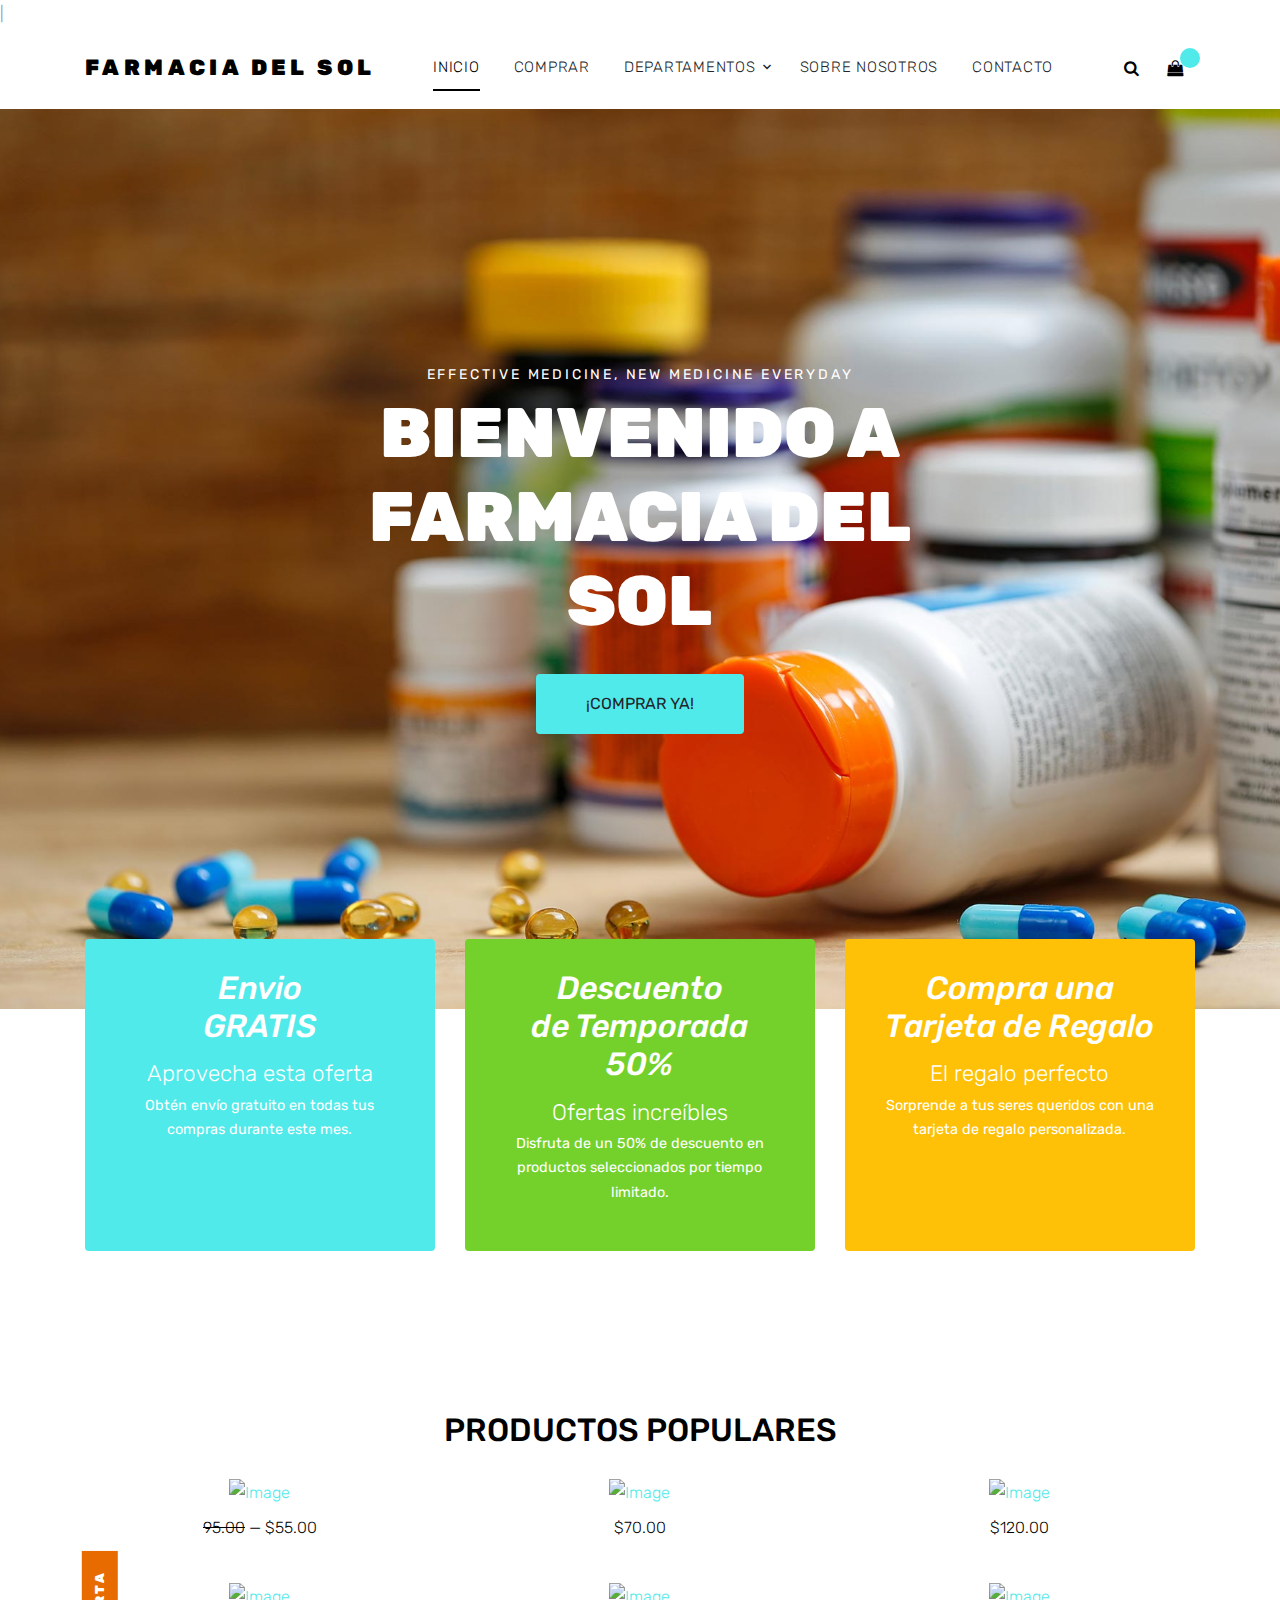
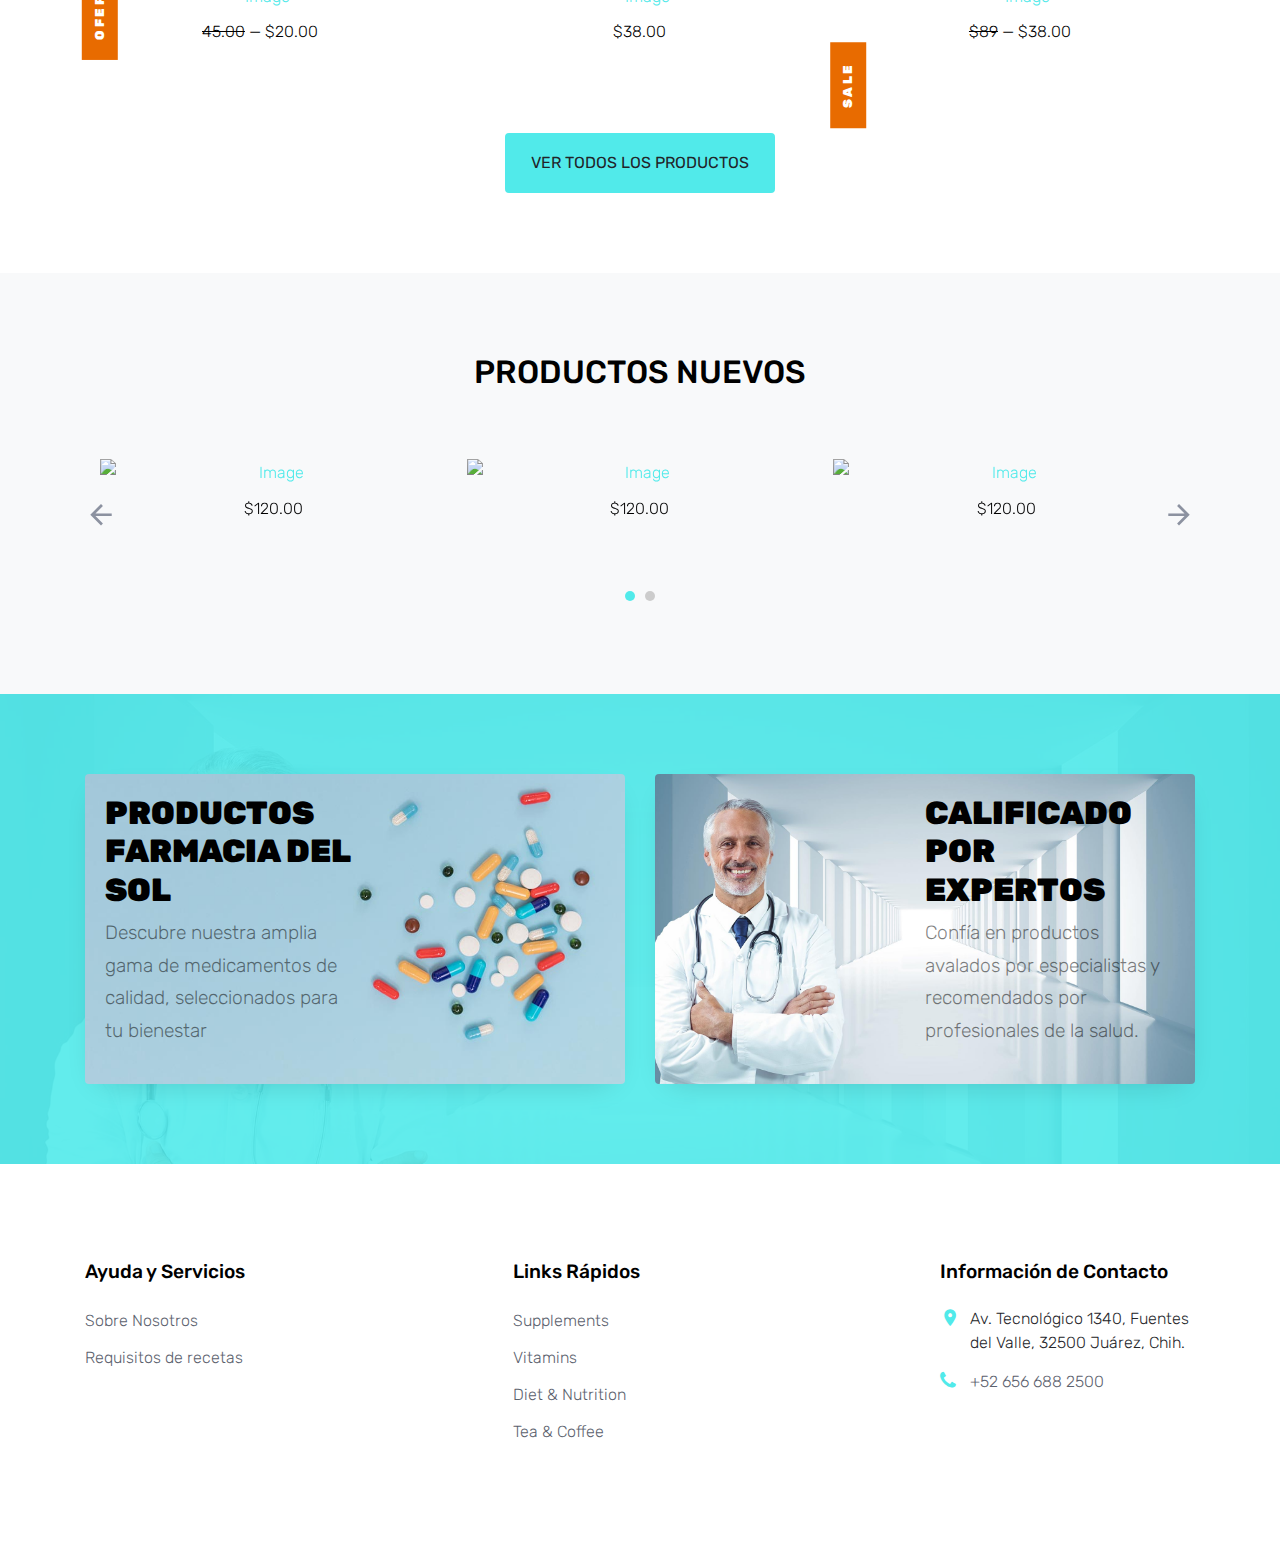
==== index.html @ 03e12ec4 "adding all the code" ====
<!DOCTYPE html>
<html lang="en">

<head>
  <title>Farmacia del Sol</title>
  <meta charset="utf-8">
  <meta name="viewport" content="width=device-width, initial-scale=1, shrink-to-fit=no">

  <link href="https://fonts.googleapis.com/css?family=Rubik:400,700|Crimson+Text:400,400i" rel="stylesheet">
  <link rel="stylesheet" href="fonts/icomoon/style.css">

  <link rel="stylesheet" href="css/bootstrap.min.css">
  <link rel="stylesheet" href="css/magnific-popup.css">
  <link rel="stylesheet" href="css/jquery-ui.css">
  <link rel="stylesheet" href="css/owl.carousel.min.css">
  <link rel="stylesheet" href="css/owl.theme.default.min.css">
  <link rel="stylesheet" href="css/aos.css">
  <link rel="stylesheet" href="css/style.css">

</head>

<body>

<div class="site-wrap">

|    <div class="site-navbar py-2">

      <div class="search-wrap">
        <div class="container">
          <a href="#" class="search-close js-search-close"><span class="icon-close2"></span></a>
          <form action="#" method="post">
            <input type="text" class="form-control" placeholder="Search keyword and hit enter...">
          </form>
        </div>
      </div>

      <div class="container">
        <div class="d-flex align-items-center justify-content-between">
          <div class="logo">
            <div class="site-logo">
              <a href="index.html" class="js-logo-clone">Farmacia del Sol</a>
            </div>
          </div>
          <div class="main-nav d-none d-lg-block">
            <nav class="site-navigation text-right text-md-center" role="navigation">
              <ul class="site-menu js-clone-nav d-none d-lg-block">
                <li class="active"><a href="index.html">Inicio</a></li>
                <li><a href="shop.html">Comprar</a></li>
                <li class="has-children">
                  <a href="#">Departamentos</a>
                  <ul class="dropdown">
                    <li class="has-children">

                      <a href="#">Medicamentos</a>
                      <ul class="dropdown">
                        <li><a href="#">Dolor</a></li>
                        <li><a href="#">Estomacales</a></li>
                        <li><a href="#">Respiratorios</a></li>
                        <li><a href="#">Pediatrico</a></li>
                        <li><a href="#">Antibioticos</a></li>
                        <li><a href="#">Insomnio</a></li>
                        <li><a href="#">Hemorroides</a></li>
                        <li><a href="#">Infecciones</a></li>
                      </ul>
                    </li>

                    <li><a href="#">Bienestar Sexual </a></li>                    

                    <li class="has-children">
                      <a href="#">Cuidado y Prevencion </a>
                      <ul class="dropdown">
                        <li><a href="#">Vitaminas y suplementos</a></li>
                        <li><a href="#">Electrolitos</a></li>
                        <li><a href="#">Botiquin</a></li>
                        <li><a href="#">Pruebas</a></li>
                        <li><a href="#">Ortopédicos</a></li>
                        <li><a href="#">Aparatos de medición</a></li>                        
                      </ul>
                    </li>

                    <li class="has-children">
                      <a href="#">Bebés </a>
                      <ul class="dropdown">
                        <li><a href="#">Alimentos</a></li>
                        <li><a href="#">Leches en polvo infantiles</a></li>
                        <li><a href="#">Fórmulas infantiles</a></li>
                        <li><a href="#">Ciudado del bebé</a></li>
                        <li><a href="#">Accesorios del bebé</a></li>
                        <li><a href="#">Pañales</a></li>                        
                      </ul>
                    </li>

                    <li class="has-children">
                      <a href="#">Dermocosméticos </a>
                      <ul class="dropdown">
                        <li><a href="#">Protección solar</a></li>
                        <li><a href="#">Ciudad del rostro</a></li>
                        <li><a href="#">Ciudado de la piel </a></li>
                        <li><a href="#">Ciudado del cabello</a></li>            
                      </ul>
                    </li>

                    <li class="has-children">
                      <a href="#">Cuidado Personal </a>
                      <ul class="dropdown">
                        <li><a href="#">Protección solar</a></li>
                        <li><a href="#">Higiene bucal</a></li>
                        <li><a href="#">Ciudado de la piel </a></li>
                        <li><a href="#">Ciudado del rostro</a></li>
                        <li><a href="#">Ciudado del cabello</a></li>            
                        <li><a href="#">Ciudado de los pies</a></li>            
                        <li><a href="#">Depilación y Afeitado</a></li>            
                        <li><a href="#">Incontinencia</a></li>            
                        <li><a href="#">Proteccion Femenina</a></li>
                        <li><a href="#">Accesorios</a></li>
                        <li><a href="#">Fragancias</a></li>
                        <li><a href="#">Desodorantes</a></li>
                      </ul>
                    </li>

                    <li><a href="#">Alimentos y Hogar</a></li>

                    <li><a href="#">Promociones</a></li>
                    
                  </ul>
                </li>
                <li><a href="about.html">Sobre Nosotros</a></li>
                <li><a href="contact.html">Contacto</a></li>
              </ul>
            </nav>
          </div>
          <div class="icons">
            <a href="#" class="icons-btn d-inline-block js-search-open"><span class="icon-search"></span></a>
            <a href="cart.html" class="icons-btn d-inline-block bag">
              <span class="icon-shopping-bag"></span>
              <span class="number"></span>
            </a>
            <a href="#" class="site-menu-toggle js-menu-toggle ml-3 d-inline-block d-lg-none"><span
                class="icon-menu"></span></a>
          </div>
        </div>
      </div>
    </div>

    <div class="site-blocks-cover" style="background-image: url('images/hero_1.jpg');">
      <div class="container">
        <div class="row">
          <div class="col-lg-7 mx-auto order-lg-2 align-self-center">
            <div class="site-block-cover-content text-center">
              <h2 class="sub-title">Effective Medicine, New Medicine Everyday</h2>
              <h1>Bienvenido a Farmacia del Sol</h1>
              <p>
                <a href="#" class="btn btn-primary px-5 py-3">¡comprar ya!</a>
              </p>
            </div>
          </div>
        </div>
      </div>
    </div>

    <div class="site-section">
      <div class="container">
        <div class="row align-items-stretch section-overlap">
          <div class="col-md-6 col-lg-4 mb-4 mb-lg-0">
            <div class="banner-wrap bg-primary h-100">
              <a href="#" class="h-100">
                <h5>Envio <br> GRATIS</h5>
                <p>
                  Aprovecha esta oferta
                  <strong>Obtén envío gratuito en todas tus compras durante este mes.</strong>
                </p>
              </a>
            </div>
          </div>
          <div class="col-md-6 col-lg-4 mb-4 mb-lg-0">
            <div class="banner-wrap h-100">
              <a href="#" class="h-100">
                <h5>Descuento <br> de Temporada 50%</h5>
                <p>
                  Ofertas increíbles
                  <strong>Disfruta de un 50% de descuento en productos seleccionados por tiempo limitado.</strong>
                </p>
              </a>
            </div>
          </div>
          <div class="col-md-6 col-lg-4 mb-4 mb-lg-0">
            <div class="banner-wrap bg-warning h-100">
              <a href="#" class="h-100">
                <h5>Compra una <br>Tarjeta de Regalo</h5>
                <p>
                  El regalo perfecto
                  <strong>Sorprende a tus seres queridos con una tarjeta de regalo personalizada.</strong>
                </p>
              </a>
            </div>
          </div>

        </div>
      </div>
    </div>

    <div class="site-section">
      <div class="container">
        <div class="row">
          <div class="title-section text-center col-12">
            <h2 class="text-uppercase">productos populares</h2>
          </div>
        </div>

        <div class="row">
          <div class="col-sm-6 col-lg-4 text-center item mb-4">
            <span class="tag">OFERTA</span>
            <a href="shop-single.html"> <img src="" alt="Image"></a>
            <h3 class="text-dark"><a href="shop-single.html"></a></h3>
            <p class="price"><del>95.00</del> &mdash; $55.00</p>
          </div>
          <div class="col-sm-6 col-lg-4 text-center item mb-4">
            <a href="shop-single.html"> <img src="" alt="Image"></a>
            <h3 class="text-dark"><a href="shop-single.html"></a></h3>
            <p class="price">$70.00</p>
          </div>
          <div class="col-sm-6 col-lg-4 text-center item mb-4">
            <a href="shop-single.html"> <img src="" alt="Image"></a>
            <h3 class="text-dark"><a href="shop-single.html"></a></h3>
            <p class="price">$120.00</p>
          </div>

          <div class="col-sm-6 col-lg-4 text-center item mb-4">

            <a href="shop-single.html"> <img src="" alt="Image"></a>
            <h3 class="text-dark"><a href="shop-single.html"></a></h3>
            <p class="price"><del>45.00</del> &mdash; $20.00</p>
          </div>
          <div class="col-sm-6 col-lg-4 text-center item mb-4">
            <a href="shop-single.html"> <img src="" alt="Image"></a>
            <h3 class="text-dark"><a href="shop-single.html"></a></h3>
            <p class="price">$38.00</p>
          </div>
          <div class="col-sm-6 col-lg-4 text-center item mb-4">
            <span class="tag">Sale</span>
            <a href="shop-single.html"> <img src="" alt="Image"></a>
            <h3 class="text-dark"><a href="shop-single.html"></a></h3>
            <p class="price"><del>$89</del> &mdash; $38.00</p>
          </div>
        </div>
        <div class="row mt-5">
          <div class="col-12 text-center">
            <a href="shop.html" class="btn btn-primary px-4 py-3">Ver todos los productos</a>
          </div>
        </div>
      </div>
    </div>

    
    <div class="site-section bg-light">
      <div class="container">
        <div class="row">
          <div class="title-section text-center col-12">
            <h2 class="text-uppercase">Productos Nuevos</h2>
          </div>
        </div>
        <div class="row">
          <div class="col-md-12 block-3 products-wrap">
            <div class="nonloop-block-3 owl-carousel">

              <div class="text-center item mb-4">
                <a href="shop-single.html"> <img src="" alt="Image"></a>
                <h3 class="text-dark"><a href="shop-single.html"></a></h3>
                <p class="price">$120.00</p>
              </div>

              <div class="text-center item mb-4">
                <a href="shop-single.html"> <img src="" alt="Image"></a>
                <h3 class="text-dark"><a href="shop-single.html"></a></h3>
                <p class="price">$120.00</p>
              </div>

              <div class="text-center item mb-4">
                <a href="shop-single.html"> <img src="" alt="Image"></a>
                <h3 class="text-dark"><a href="shop-single.html"></a></h3>
                <p class="price">$120.00</p>
              </div>

              <div class="text-center item mb-4">
                <a href="shop-single.html"> <img src="" alt="Image"></a>
                <h3 class="text-dark"><a href="shop-single.html"></a></h3>
                <p class="price">$120.00</p>
              </div>

            </div>
          </div>
        </div>
      </div>
    </div>

    

    <div class="site-section bg-secondary bg-image" style="background-image: url('images/bg_2.jpg');">
      <div class="container">
        <div class="row align-items-stretch">
          <div class="col-lg-6 mb-5 mb-lg-0">
            <a href="#" class="banner-1 h-100 d-flex" style="background-image: url('images/bg_1.jpg');">
              <div class="banner-1-inner align-self-center">
                <h2>Productos Farmacia del Sol</h2>
                <p>Descubre nuestra amplia gama de medicamentos de calidad, seleccionados para tu bienestar
                </p>
              </div>
            </a>
          </div>
          <div class="col-lg-6 mb-5 mb-lg-0">
            <a href="#" class="banner-1 h-100 d-flex" style="background-image: url('images/bg_2.jpg');">
              <div class="banner-1-inner ml-auto  align-self-center">
                <h2>Calificado por Expertos</h2>
                <p>Confía en productos avalados por especialistas y recomendados por profesionales de la salud.
                </p>
              </div>
            </a>
          </div>
        </div>
      </div>
    </div>


    <footer class="site-footer">
      <div class="container">
        <div class="row">
          <div class="col-md-6 col-lg-3 mb-4 mb-lg-0">

            <div class="block-7">
              <h3 class="footer-heading mb-4">Ayuda y Servicios</h3>              
              <ul class="list-unstyled">
                <li><a href="#">Sobre Nosotros</a></li>
                <li><a href="#">Requisitos de recetas</a></li>
              </ul>
            </div>

          </div>
          <div class="col-lg-3 mx-auto mb-5 mb-lg-0">
            <h3 class="footer-heading mb-4">Links Rápidos</h3>
            <ul class="list-unstyled">
              <li><a href="#">Supplements</a></li>
              <li><a href="#">Vitamins</a></li>
              <li><a href="#">Diet &amp; Nutrition</a></li>
              <li><a href="#">Tea &amp; Coffee</a></li>
            </ul>
          </div>

          <div class="col-md-6 col-lg-3">
            <div class="block-5 mb-5">
              <h3 class="footer-heading mb-4">Información de Contacto</h3>
              <ul class="list-unstyled">
                <li class="address">Av. Tecnológico 1340, Fuentes del Valle, 32500 Juárez, Chih.</li>
                <li class="phone"><a href="">+52 656 688 2500</a></li>
              </ul>
            </div>


          </div>
        </div>
        </div>
      </div>
    </footer>
  </div>

  <script src="js/jquery-3.3.1.min.js"></script>
  <script src="js/jquery-ui.js"></script>
  <script src="js/popper.min.js"></script>
  <script src="js/bootstrap.min.js"></script>
  <script src="js/owl.carousel.min.js"></script>
  <script src="js/jquery.magnific-popup.min.js"></script>
  <script src="js/aos.js"></script>

  <script src="js/main.js"></script>

</body>

</html>
---- fonts/icomoon/style.css ----
@font-face {
  font-family: 'icomoon';
  src:  url('fonts/icomoon.eot?10si43');
  src:  url('fonts/icomoon.eot?10si43#iefix') format('embedded-opentype'),
    url('fonts/icomoon.ttf?10si43') format('truetype'),
    url('fonts/icomoon.woff?10si43') format('woff'),
    url('fonts/icomoon.svg?10si43#icomoon') format('svg');
  font-weight: normal;
  font-style: normal;
}

[class^="icon-"], [class*=" icon-"] {
  /* use !important to prevent issues with browser extensions that change fonts */
  font-family: 'icomoon' !important;
  speak: none;
  font-style: normal;
  font-weight: normal;
  font-variant: normal;
  text-transform: none;
  line-height: 1;

  /* Better Font Rendering =========== */
  -webkit-font-smoothing: antialiased;
  -moz-osx-font-smoothing: grayscale;
}

.icon-asterisk:before {
  content: "\f069";
}
.icon-plus:before {
  content: "\f067";
}
.icon-question:before {
  content: "\f128";
}
.icon-minus:before {
  content: "\f068";
}
.icon-glass:before {
  content: "\f000";
}
.icon-music:before {
  content: "\f001";
}
.icon-search:before {
  content: "\f002";
}
.icon-envelope-o:before {
  content: "\f003";
}
.icon-heart:before {
  content: "\f004";
}
.icon-star:before {
  content: "\f005";
}
.icon-star-o:before {
  content: "\f006";
}
.icon-user:before {
  content: "\f007";
}
.icon-film:before {
  content: "\f008";
}
.icon-th-large:before {
  content: "\f009";
}
.icon-th:before {
  content: "\f00a";
}
.icon-th-list:before {
  content: "\f00b";
}
.icon-check:before {
  content: "\f00c";
}
.icon-close:before {
  content: "\f00d";
}
.icon-remove:before {
  content: "\f00d";
}
.icon-times:before {
  content: "\f00d";
}
.icon-search-plus:before {
  content: "\f00e";
}
.icon-search-minus:before {
  content: "\f010";
}
.icon-power-off:before {
  content: "\f011";
}
.icon-signal:before {
  content: "\f012";
}
.icon-cog:before {
  content: "\f013";
}
.icon-gear:before {
  content: "\f013";
}
.icon-trash-o:before {
  content: "\f014";
}
.icon-home:before {
  content: "\f015";
}
.icon-file-o:before {
  content: "\f016";
}
.icon-clock-o:before {
  content: "\f017";
}
.icon-road:before {
  content: "\f018";
}
.icon-download:before {
  content: "\f019";
}
.icon-arrow-circle-o-down:before {
  content: "\f01a";
}
.icon-arrow-circle-o-up:before {
  content: "\f01b";
}
.icon-inbox:before {
  content: "\f01c";
}
.icon-play-circle-o:before {
  content: "\f01d";
}
.icon-repeat:before {
  content: "\f01e";
}
.icon-rotate-right:before {
  content: "\f01e";
}
.icon-refresh:before {
  content: "\f021";
}
.icon-list-alt:before {
  content: "\f022";
}
.icon-lock:before {
  content: "\f023";
}
.icon-flag:before {
  content: "\f024";
}
.icon-headphones:before {
  content: "\f025";
}
.icon-volume-off:before {
  content: "\f026";
}
.icon-volume-down:before {
  content: "\f027";
}
.icon-volume-up:before {
  content: "\f028";
}
.icon-qrcode:before {
  content: "\f029";
}
.icon-barcode:before {
  content: "\f02a";
}
.icon-tag:before {
  content: "\f02b";
}
.icon-tags:before {
  content: "\f02c";
}
.icon-book:before {
  content: "\f02d";
}
.icon-bookmark:before {
  content: "\f02e";
}
.icon-print:before {
  content: "\f02f";
}
.icon-camera:before {
  content: "\f030";
}
.icon-font:before {
  content: "\f031";
}
.icon-bold:before {
  content: "\f032";
}
.icon-italic:before {
  content: "\f033";
}
.icon-text-height:before {
  content: "\f034";
}
.icon-text-width:before {
  content: "\f035";
}
.icon-align-left:before {
  content: "\f036";
}
.icon-align-center:before {
  content: "\f037";
}
.icon-align-right:before {
  content: "\f038";
}
.icon-align-justify:before {
  content: "\f039";
}
.icon-list:before {
  content: "\f03a";
}
.icon-dedent:before {
  content: "\f03b";
}
.icon-outdent:before {
  content: "\f03b";
}
.icon-indent:before {
  content: "\f03c";
}
.icon-video-camera:before {
  content: "\f03d";
}
.icon-image:before {
  content: "\f03e";
}
.icon-photo:before {
  content: "\f03e";
}
.icon-picture-o:before {
  content: "\f03e";
}
.icon-pencil:before {
  content: "\f040";
}
.icon-map-marker:before {
  content: "\f041";
}
.icon-adjust:before {
  content: "\f042";
}
.icon-tint:before {
  content: "\f043";
}
.icon-edit:before {
  content: "\f044";
}
.icon-pencil-square-o:before {
  content: "\f044";
}
.icon-share-square-o:before {
  content: "\f045";
}
.icon-check-square-o:before {
  content: "\f046";
}
.icon-arrows:before {
  content: "\f047";
}
.icon-step-backward:before {
  content: "\f048";
}
.icon-fast-backward:before {
  content: "\f049";
}
.icon-backward:before {
  content: "\f04a";
}
.icon-play:before {
  content: "\f04b";
}
.icon-pause:before {
  content: "\f04c";
}
.icon-stop:before {
  content: "\f04d";
}
.icon-forward:before {
  content: "\f04e";
}
.icon-fast-forward:before {
  content: "\f050";
}
.icon-step-forward:before {
  content: "\f051";
}
.icon-eject:before {
  content: "\f052";
}
.icon-chevron-left:before {
  content: "\f053";
}
.icon-chevron-right:before {
  content: "\f054";
}
.icon-plus-circle:before {
  content: "\f055";
}
.icon-minus-circle:before {
  content: "\f056";
}
.icon-times-circle:before {
  content: "\f057";
}
.icon-check-circle:before {
  content: "\f058";
}
.icon-question-circle:before {
  content: "\f059";
}
.icon-info-circle:before {
  content: "\f05a";
}
.icon-crosshairs:before {
  content: "\f05b";
}
.icon-times-circle-o:before {
  content: "\f05c";
}
.icon-check-circle-o:before {
  content: "\f05d";
}
.icon-ban:before {
  content: "\f05e";
}
.icon-arrow-left:before {
  content: "\f060";
}
.icon-arrow-right:before {
  content: "\f061";
}
.icon-arrow-up:before {
  content: "\f062";
}
.icon-arrow-down:before {
  content: "\f063";
}
.icon-mail-forward:before {
  content: "\f064";
}
.icon-share:before {
  content: "\f064";
}
.icon-expand:before {
  content: "\f065";
}
.icon-compress:before {
  content: "\f066";
}
.icon-exclamation-circle:before {
  content: "\f06a";
}
.icon-gift:before {
  content: "\f06b";
}
.icon-leaf:before {
  content: "\f06c";
}
.icon-fire:before {
  content: "\f06d";
}
.icon-eye:before {
  content: "\f06e";
}
.icon-eye-slash:before {
  content: "\f070";
}
.icon-exclamation-triangle:before {
  content: "\f071";
}
.icon-warning:before {
  content: "\f071";
}
.icon-plane:before {
  content: "\f072";
}
.icon-calendar:before {
  content: "\f073";
}
.icon-random:before {
  content: "\f074";
}
.icon-comment:before {
  content: "\f075";
}
.icon-magnet:before {
  content: "\f076";
}
.icon-chevron-up:before {
  content: "\f077";
}
.icon-chevron-down:before {
  content: "\f078";
}
.icon-retweet:before {
  content: "\f079";
}
.icon-shopping-cart:before {
  content: "\f07a";
}
.icon-folder:before {
  content: "\f07b";
}
.icon-folder-open:before {
  content: "\f07c";
}
.icon-arrows-v:before {
  content: "\f07d";
}
.icon-arrows-h:before {
  content: "\f07e";
}
.icon-bar-chart:before {
  content: "\f080";
}
.icon-bar-chart-o:before {
  content: "\f080";
}
.icon-twitter-square:before {
  content: "\f081";
}
.icon-facebook-square:before {
  content: "\f082";
}
.icon-camera-retro:before {
  content: "\f083";
}
.icon-key:before {
  content: "\f084";
}
.icon-cogs:before {
  content: "\f085";
}
.icon-gears:before {
  content: "\f085";
}
.icon-comments:before {
  content: "\f086";
}
.icon-thumbs-o-up:before {
  content: "\f087";
}
.icon-thumbs-o-down:before {
  content: "\f088";
}
.icon-star-half:before {
  content: "\f089";
}
.icon-heart-o:before {
  content: "\f08a";
}
.icon-sign-out:before {
  content: "\f08b";
}
.icon-linkedin-square:before {
  content: "\f08c";
}
.icon-thumb-tack:before {
  content: "\f08d";
}
.icon-external-link:before {
  content: "\f08e";
}
.icon-sign-in:before {
  content: "\f090";
}
.icon-trophy:before {
  content: "\f091";
}
.icon-github-square:before {
  content: "\f092";
}
.icon-upload:before {
  content: "\f093";
}
.icon-lemon-o:before {
  content: "\f094";
}
.icon-phone:before {
  content: "\f095";
}
.icon-square-o:before {
  content: "\f096";
}
.icon-bookmark-o:before {
  content: "\f097";
}
.icon-phone-square:before {
  content: "\f098";
}
.icon-twitter:before {
  content: "\f099";
}
.icon-facebook:before {
  content: "\f09a";
}
.icon-facebook-f:before {
  content: "\f09a";
}
.icon-github:before {
  content: "\f09b";
}
.icon-unlock:before {
  content: "\f09c";
}
.icon-credit-card:before {
  content: "\f09d";
}
.icon-feed:before {
  content: "\f09e";
}
.icon-rss:before {
  content: "\f09e";
}
.icon-hdd-o:before {
  content: "\f0a0";
}
.icon-bullhorn:before {
  content: "\f0a1";
}
.icon-bell-o:before {
  content: "\f0a2";
}
.icon-certificate:before {
  content: "\f0a3";
}
.icon-hand-o-right:before {
  content: "\f0a4";
}
.icon-hand-o-left:before {
  content: "\f0a5";
}
.icon-hand-o-up:before {
  content: "\f0a6";
}
.icon-hand-o-down:before {
  content: "\f0a7";
}
.icon-arrow-circle-left:before {
  content: "\f0a8";
}
.icon-arrow-circle-right:before {
  content: "\f0a9";
}
.icon-arrow-circle-up:before {
  content: "\f0aa";
}
.icon-arrow-circle-down:before {
  content: "\f0ab";
}
.icon-globe:before {
  content: "\f0ac";
}
.icon-wrench:before {
  content: "\f0ad";
}
.icon-tasks:before {
  content: "\f0ae";
}
.icon-filter:before {
  content: "\f0b0";
}
.icon-briefcase:before {
  content: "\f0b1";
}
.icon-arrows-alt:before {
  content: "\f0b2";
}
.icon-group:before {
  content: "\f0c0";
}
.icon-users:before {
  content: "\f0c0";
}
.icon-chain:before {
  content: "\f0c1";
}
.icon-link:before {
  content: "\f0c1";
}
.icon-cloud:before {
  content: "\f0c2";
}
.icon-flask:before {
  content: "\f0c3";
}
.icon-cut:before {
  content: "\f0c4";
}
.icon-scissors:before {
  content: "\f0c4";
}
.icon-copy:before {
  content: "\f0c5";
}
.icon-files-o:before {
  content: "\f0c5";
}
.icon-paperclip:before {
  content: "\f0c6";
}
.icon-floppy-o:before {
  content: "\f0c7";
}
.icon-save:before {
  content: "\f0c7";
}
.icon-square:before {
  content: "\f0c8";
}
.icon-bars:before {
  content: "\f0c9";
}
.icon-navicon:before {
  content: "\f0c9";
}
.icon-reorder:before {
  content: "\f0c9";
}
.icon-list-ul:before {
  content: "\f0ca";
}
.icon-list-ol:before {
  content: "\f0cb";
}
.icon-strikethrough:before {
  content: "\f0cc";
}
.icon-underline:before {
  content: "\f0cd";
}
.icon-table:before {
  content: "\f0ce";
}
.icon-magic:before {
  content: "\f0d0";
}
.icon-truck:before {
  content: "\f0d1";
}
.icon-pinterest:before {
  content: "\f0d2";
}
.icon-pinterest-square:before {
  content: "\f0d3";
}
.icon-google-plus-square:before {
  content: "\f0d4";
}
.icon-google-plus:before {
  content: "\f0d5";
}
.icon-money:before {
  content: "\f0d6";
}
.icon-caret-down:before {
  content: "\f0d7";
}
.icon-caret-up:before {
  content: "\f0d8";
}
.icon-caret-left:before {
  content: "\f0d9";
}
.icon-caret-right:before {
  content: "\f0da";
}
.icon-columns:before {
  content: "\f0db";
}
.icon-sort:before {
  content: "\f0dc";
}
.icon-unsorted:before {
  content: "\f0dc";
}
.icon-sort-desc:before {
  content: "\f0dd";
}
.icon-sort-down:before {
  content: "\f0dd";
}
.icon-sort-asc:before {
  content: "\f0de";
}
.icon-sort-up:before {
  content: "\f0de";
}
.icon-envelope:before {
  content: "\f0e0";
}
.icon-linkedin:before {
  content: "\f0e1";
}
.icon-rotate-left:before {
  content: "\f0e2";
}
.icon-undo:before {
  content: "\f0e2";
}
.icon-gavel:before {
  content: "\f0e3";
}
.icon-legal:before {
  content: "\f0e3";
}
.icon-dashboard:before {
  content: "\f0e4";
}
.icon-tachometer:before {
  content: "\f0e4";
}
.icon-comment-o:before {
  content: "\f0e5";
}
.icon-comments-o:before {
  content: "\f0e6";
}
.icon-bolt:before {
  content: "\f0e7";
}
.icon-flash:before {
  content: "\f0e7";
}
.icon-sitemap:before {
  content: "\f0e8";
}
.icon-umbrella:before {
  content: "\f0e9";
}
.icon-clipboard:before {
  content: "\f0ea";
}
.icon-paste:before {
  content: "\f0ea";
}
.icon-lightbulb-o:before {
  content: "\f0eb";
}
.icon-exchange:before {
  content: "\f0ec";
}
.icon-cloud-download:before {
  content: "\f0ed";
}
.icon-cloud-upload:before {
  content: "\f0ee";
}
.icon-user-md:before {
  content: "\f0f0";
}
.icon-stethoscope:before {
  content: "\f0f1";
}
.icon-suitcase:before {
  content: "\f0f2";
}
.icon-bell:before {
  content: "\f0f3";
}
.icon-coffee:before {
  content: "\f0f4";
}
.icon-cutlery:before {
  content: "\f0f5";
}
.icon-file-text-o:before {
  content: "\f0f6";
}
.icon-building-o:before {
  content: "\f0f7";
}
.icon-hospital-o:before {
  content: "\f0f8";
}
.icon-ambulance:before {
  content: "\f0f9";
}
.icon-medkit:before {
  content: "\f0fa";
}
.icon-fighter-jet:before {
  content: "\f0fb";
}
.icon-beer:before {
  content: "\f0fc";
}
.icon-h-square:before {
  content: "\f0fd";
}
.icon-plus-square:before {
  content: "\f0fe";
}
.icon-angle-double-left:before {
  content: "\f100";
}
.icon-angle-double-right:before {
  content: "\f101";
}
.icon-angle-double-up:before {
  content: "\f102";
}
.icon-angle-double-down:before {
  content: "\f103";
}
.icon-angle-left:before {
  content: "\f104";
}
.icon-angle-right:before {
  content: "\f105";
}
.icon-angle-up:before {
  content: "\f106";
}
.icon-angle-down:before {
  content: "\f107";
}
.icon-desktop:before {
  content: "\f108";
}
.icon-laptop:before {
  content: "\f109";
}
.icon-tablet:before {
  content: "\f10a";
}
.icon-mobile:before {
  content: "\f10b";
}
.icon-mobile-phone:before {
  content: "\f10b";
}
.icon-circle-o:before {
  content: "\f10c";
}
.icon-quote-left:before {
  content: "\f10d";
}
.icon-quote-right:before {
  content: "\f10e";
}
.icon-spinner:before {
  content: "\f110";
}
.icon-circle:before {
  content: "\f111";
}
.icon-mail-reply:before {
  content: "\f112";
}
.icon-reply:before {
  content: "\f112";
}
.icon-github-alt:before {
  content: "\f113";
}
.icon-folder-o:before {
  content: "\f114";
}
.icon-folder-open-o:before {
  content: "\f115";
}
.icon-smile-o:before {
  content: "\f118";
}
.icon-frown-o:before {
  content: "\f119";
}
.icon-meh-o:before {
  content: "\f11a";
}
.icon-gamepad:before {
  content: "\f11b";
}
.icon-keyboard-o:before {
  content: "\f11c";
}
.icon-flag-o:before {
  content: "\f11d";
}
.icon-flag-checkered:before {
  content: "\f11e";
}
.icon-terminal:before {
  content: "\f120";
}
.icon-code:before {
  content: "\f121";
}
.icon-mail-reply-all:before {
  content: "\f122";
}
.icon-reply-all:before {
  content: "\f122";
}
.icon-star-half-empty:before {
  content: "\f123";
}
.icon-star-half-full:before {
  content: "\f123";
}
.icon-star-half-o:before {
  content: "\f123";
}
.icon-location-arrow:before {
  content: "\f124";
}
.icon-crop:before {
  content: "\f125";
}
.icon-code-fork:before {
  content: "\f126";
}
.icon-chain-broken:before {
  content: "\f127";
}
.icon-unlink:before {
  content: "\f127";
}
.icon-info:before {
  content: "\f129";
}
.icon-exclamation:before {
  content: "\f12a";
}
.icon-superscript:before {
  content: "\f12b";
}
.icon-subscript:before {
  content: "\f12c";
}
.icon-eraser:before {
  content: "\f12d";
}
.icon-puzzle-piece:before {
  content: "\f12e";
}
.icon-microphone:before {
  content: "\f130";
}
.icon-microphone-slash:before {
  content: "\f131";
}
.icon-shield:before {
  content: "\f132";
}
.icon-calendar-o:before {
  content: "\f133";
}
.icon-fire-extinguisher:before {
  content: "\f134";
}
.icon-rocket:before {
  content: "\f135";
}
.icon-maxcdn:before {
  content: "\f136";
}
.icon-chevron-circle-left:before {
  content: "\f137";
}
.icon-chevron-circle-right:before {
  content: "\f138";
}
.icon-chevron-circle-up:before {
  content: "\f139";
}
.icon-chevron-circle-down:before {
  content: "\f13a";
}
.icon-html5:before {
  content: "\f13b";
}
.icon-css3:before {
  content: "\f13c";
}
.icon-anchor:before {
  content: "\f13d";
}
.icon-unlock-alt:before {
  content: "\f13e";
}
.icon-bullseye:before {
  content: "\f140";
}
.icon-ellipsis-h:before {
  content: "\f141";
}
.icon-ellipsis-v:before {
  content: "\f142";
}
.icon-rss-square:before {
  content: "\f143";
}
.icon-play-circle:before {
  content: "\f144";
}
.icon-ticket:before {
  content: "\f145";
}
.icon-minus-square:before {
  content: "\f146";
}
.icon-minus-square-o:before {
  content: "\f147";
}
.icon-level-up:before {
  content: "\f148";
}
.icon-level-down:before {
  content: "\f149";
}
.icon-check-square:before {
  content: "\f14a";
}
.icon-pencil-square:before {
  content: "\f14b";
}
.icon-external-link-square:before {
  content: "\f14c";
}
.icon-share-square:before {
  content: "\f14d";
}
.icon-compass:before {
  content: "\f14e";
}
.icon-caret-square-o-down:before {
  content: "\f150";
}
.icon-toggle-down:before {
  content: "\f150";
}
.icon-caret-square-o-up:before {
  content: "\f151";
}
.icon-toggle-up:before {
  content: "\f151";
}
.icon-caret-square-o-right:before {
  content: "\f152";
}
.icon-toggle-right:before {
  content: "\f152";
}
.icon-eur:before {
  content: "\f153";
}
.icon-euro:before {
  content: "\f153";
}
.icon-gbp:before {
  content: "\f154";
}
.icon-dollar:before {
  content: "\f155";
}
.icon-usd:before {
  content: "\f155";
}
.icon-inr:before {
  content: "\f156";
}
.icon-rupee:before {
  content: "\f156";
}
.icon-cny:before {
  content: "\f157";
}
.icon-jpy:before {
  content: "\f157";
}
.icon-rmb:before {
  content: "\f157";
}
.icon-yen:before {
  content: "\f157";
}
.icon-rouble:before {
  content: "\f158";
}
.icon-rub:before {
  content: "\f158";
}
.icon-ruble:before {
  content: "\f158";
}
.icon-krw:before {
  content: "\f159";
}
.icon-won:before {
  content: "\f159";
}
.icon-bitcoin:before {
  content: "\f15a";
}
.icon-btc:before {
  content: "\f15a";
}
.icon-file:before {
  content: "\f15b";
}
.icon-file-text:before {
  content: "\f15c";
}
.icon-sort-alpha-asc:before {
  content: "\f15d";
}
.icon-sort-alpha-desc:before {
  content: "\f15e";
}
.icon-sort-amount-asc:before {
  content: "\f160";
}
.icon-sort-amount-desc:before {
  content: "\f161";
}
.icon-sort-numeric-asc:before {
  content: "\f162";
}
.icon-sort-numeric-desc:before {
  content: "\f163";
}
.icon-thumbs-up:before {
  content: "\f164";
}
.icon-thumbs-down:before {
  content: "\f165";
}
.icon-youtube-square:before {
  content: "\f166";
}
.icon-youtube:before {
  content: "\f167";
}
.icon-xing:before {
  content: "\f168";
}
.icon-xing-square:before {
  content: "\f169";
}
.icon-youtube-play:before {
  content: "\f16a";
}
.icon-dropbox:before {
  content: "\f16b";
}
.icon-stack-overflow:before {
  content: "\f16c";
}
.icon-instagram:before {
  content: "\f16d";
}
.icon-flickr:before {
  content: "\f16e";
}
.icon-adn:before {
  content: "\f170";
}
.icon-bitbucket:before {
  content: "\f171";
}
.icon-bitbucket-square:before {
  content: "\f172";
}
.icon-tumblr:before {
  content: "\f173";
}
.icon-tumblr-square:before {
  content: "\f174";
}
.icon-long-arrow-down:before {
  content: "\f175";
}
.icon-long-arrow-up:before {
  content: "\f176";
}
.icon-long-arrow-left:before {
  content: "\f177";
}
.icon-long-arrow-right:before {
  content: "\f178";
}
.icon-apple:before {
  content: "\f179";
}
.icon-windows:before {
  content: "\f17a";
}
.icon-android:before {
  content: "\f17b";
}
.icon-linux:before {
  content: "\f17c";
}
.icon-dribbble:before {
  content: "\f17d";
}
.icon-skype:before {
  content: "\f17e";
}
.icon-foursquare:before {
  content: "\f180";
}
.icon-trello:before {
  content: "\f181";
}
.icon-female:before {
  content: "\f182";
}
.icon-male:before {
  content: "\f183";
}
.icon-gittip:before {
  content: "\f184";
}
.icon-gratipay:before {
  content: "\f184";
}
.icon-sun-o:before {
  content: "\f185";
}
.icon-moon-o:before {
  content: "\f186";
}
.icon-archive:before {
  content: "\f187";
}
.icon-bug:before {
  content: "\f188";
}
.icon-vk:before {
  content: "\f189";
}
.icon-weibo:before {
  content: "\f18a";
}
.icon-renren:before {
  content: "\f18b";
}
.icon-pagelines:before {
  content: "\f18c";
}
.icon-stack-exchange:before {
  content: "\f18d";
}
.icon-arrow-circle-o-right:before {
  content: "\f18e";
}
.icon-arrow-circle-o-left:before {
  content: "\f190";
}
.icon-caret-square-o-left:before {
  content: "\f191";
}
.icon-toggle-left:before {
  content: "\f191";
}
.icon-dot-circle-o:before {
  content: "\f192";
}
.icon-wheelchair:before {
  content: "\f193";
}
.icon-vimeo-square:before {
  content: "\f194";
}
.icon-try:before {
  content: "\f195";
}
.icon-turkish-lira:before {
  content: "\f195";
}
.icon-plus-square-o:before {
  content: "\f196";
}
.icon-space-shuttle:before {
  content: "\f197";
}
.icon-slack:before {
  content: "\f198";
}
.icon-envelope-square:before {
  content: "\f199";
}
.icon-wordpress:before {
  content: "\f19a";
}
.icon-openid:before {
  content: "\f19b";
}
.icon-bank:before {
  content: "\f19c";
}
.icon-institution:before {
  content: "\f19c";
}
.icon-university:before {
  content: "\f19c";
}
.icon-graduation-cap:before {
  content: "\f19d";
}
.icon-mortar-board:before {
  content: "\f19d";
}
.icon-yahoo:before {
  content: "\f19e";
}
.icon-google:before {
  content: "\f1a0";
}
.icon-reddit:before {
  content: "\f1a1";
}
.icon-reddit-square:before {
  content: "\f1a2";
}
.icon-stumbleupon-circle:before {
  content: "\f1a3";
}
.icon-stumbleupon:before {
  content: "\f1a4";
}
.icon-delicious:before {
  content: "\f1a5";
}
.icon-digg:before {
  content: "\f1a6";
}
.icon-pied-piper-pp:before {
  content: "\f1a7";
}
.icon-pied-piper-alt:before {
  content: "\f1a8";
}
.icon-drupal:before {
  content: "\f1a9";
}
.icon-joomla:before {
  content: "\f1aa";
}
.icon-language:before {
  content: "\f1ab";
}
.icon-fax:before {
  content: "\f1ac";
}
.icon-building:before {
  content: "\f1ad";
}
.icon-child:before {
  content: "\f1ae";
}
.icon-paw:before {
  content: "\f1b0";
}
.icon-spoon:before {
  content: "\f1b1";
}
.icon-cube:before {
  content: "\f1b2";
}
.icon-cubes:before {
  content: "\f1b3";
}
.icon-behance:before {
  content: "\f1b4";
}
.icon-behance-square:before {
  content: "\f1b5";
}
.icon-steam:before {
  content: "\f1b6";
}
.icon-steam-square:before {
  content: "\f1b7";
}
.icon-recycle:before {
  content: "\f1b8";
}
.icon-automobile:before {
  content: "\f1b9";
}
.icon-car:before {
  content: "\f1b9";
}
.icon-cab:before {
  content: "\f1ba";
}
.icon-taxi:before {
  content: "\f1ba";
}
.icon-tree:before {
  content: "\f1bb";
}
.icon-spotify:before {
  content: "\f1bc";
}
.icon-deviantart:before {
  content: "\f1bd";
}
.icon-soundcloud:before {
  content: "\f1be";
}
.icon-database:before {
  content: "\f1c0";
}
.icon-file-pdf-o:before {
  content: "\f1c1";
}
.icon-file-word-o:before {
  content: "\f1c2";
}
.icon-file-excel-o:before {
  content: "\f1c3";
}
.icon-file-powerpoint-o:before {
  content: "\f1c4";
}
.icon-file-image-o:before {
  content: "\f1c5";
}
.icon-file-photo-o:before {
  content: "\f1c5";
}
.icon-file-picture-o:before {
  content: "\f1c5";
}
.icon-file-archive-o:before {
  content: "\f1c6";
}
.icon-file-zip-o:before {
  content: "\f1c6";
}
.icon-file-audio-o:before {
  content: "\f1c7";
}
.icon-file-sound-o:before {
  content: "\f1c7";
}
.icon-file-movie-o:before {
  content: "\f1c8";
}
.icon-file-video-o:before {
  content: "\f1c8";
}
.icon-file-code-o:before {
  content: "\f1c9";
}
.icon-vine:before {
  content: "\f1ca";
}
.icon-codepen:before {
  content: "\f1cb";
}
.icon-jsfiddle:before {
  content: "\f1cc";
}
.icon-life-bouy:before {
  content: "\f1cd";
}
.icon-life-buoy:before {
  content: "\f1cd";
}
.icon-life-ring:before {
  content: "\f1cd";
}
.icon-life-saver:before {
  content: "\f1cd";
}
.icon-support:before {
  content: "\f1cd";
}
.icon-circle-o-notch:before {
  content: "\f1ce";
}
.icon-ra:before {
  content: "\f1d0";
}
.icon-rebel:before {
  content: "\f1d0";
}
.icon-resistance:before {
  content: "\f1d0";
}
.icon-empire:before {
  content: "\f1d1";
}
.icon-ge:before {
  content: "\f1d1";
}
.icon-git-square:before {
  content: "\f1d2";
}
.icon-git:before {
  content: "\f1d3";
}
.icon-hacker-news:before {
  content: "\f1d4";
}
.icon-y-combinator-square:before {
  content: "\f1d4";
}
.icon-yc-square:before {
  content: "\f1d4";
}
.icon-tencent-weibo:before {
  content: "\f1d5";
}
.icon-qq:before {
  content: "\f1d6";
}
.icon-wechat:before {
  content: "\f1d7";
}
.icon-weixin:before {
  content: "\f1d7";
}
.icon-paper-plane:before {
  content: "\f1d8";
}
.icon-send:before {
  content: "\f1d8";
}
.icon-paper-plane-o:before {
  content: "\f1d9";
}
.icon-send-o:before {
  content: "\f1d9";
}
.icon-history:before {
  content: "\f1da";
}
.icon-circle-thin:before {
  content: "\f1db";
}
.icon-header:before {
  content: "\f1dc";
}
.icon-paragraph:before {
  content: "\f1dd";
}
.icon-sliders:before {
  content: "\f1de";
}
.icon-share-alt:before {
  content: "\f1e0";
}
.icon-share-alt-square:before {
  content: "\f1e1";
}
.icon-bomb:before {
  content: "\f1e2";
}
.icon-futbol-o:before {
  content: "\f1e3";
}
.icon-soccer-ball-o:before {
  content: "\f1e3";
}
.icon-tty:before {
  content: "\f1e4";
}
.icon-binoculars:before {
  content: "\f1e5";
}
.icon-plug:before {
  content: "\f1e6";
}
.icon-slideshare:before {
  content: "\f1e7";
}
.icon-twitch:before {
  content: "\f1e8";
}
.icon-yelp:before {
  content: "\f1e9";
}
.icon-newspaper-o:before {
  content: "\f1ea";
}
.icon-wifi:before {
  content: "\f1eb";
}
.icon-calculator:before {
  content: "\f1ec";
}
.icon-paypal:before {
  content: "\f1ed";
}
.icon-google-wallet:before {
  content: "\f1ee";
}
.icon-cc-visa:before {
  content: "\f1f0";
}
.icon-cc-mastercard:before {
  content: "\f1f1";
}
.icon-cc-discover:before {
  content: "\f1f2";
}
.icon-cc-amex:before {
  content: "\f1f3";
}
.icon-cc-paypal:before {
  content: "\f1f4";
}
.icon-cc-stripe:before {
  content: "\f1f5";
}
.icon-bell-slash:before {
  content: "\f1f6";
}
.icon-bell-slash-o:before {
  content: "\f1f7";
}
.icon-trash:before {
  content: "\f1f8";
}
.icon-copyright:before {
  content: "\f1f9";
}
.icon-at:before {
  content: "\f1fa";
}
.icon-eyedropper:before {
  content: "\f1fb";
}
.icon-paint-brush:before {
  content: "\f1fc";
}
.icon-birthday-cake:before {
  content: "\f1fd";
}
.icon-area-chart:before {
  content: "\f1fe";
}
.icon-pie-chart:before {
  content: "\f200";
}
.icon-line-chart:before {
  content: "\f201";
}
.icon-lastfm:before {
  content: "\f202";
}
.icon-lastfm-square:before {
  content: "\f203";
}
.icon-toggle-off:before {
  content: "\f204";
}
.icon-toggle-on:before {
  content: "\f205";
}
.icon-bicycle:before {
  content: "\f206";
}
.icon-bus:before {
  content: "\f207";
}
.icon-ioxhost:before {
  content: "\f208";
}
.icon-angellist:before {
  content: "\f209";
}
.icon-cc:before {
  content: "\f20a";
}
.icon-ils:before {
  content: "\f20b";
}
.icon-shekel:before {
  content: "\f20b";
}
.icon-sheqel:before {
  content: "\f20b";
}
.icon-meanpath:before {
  content: "\f20c";
}
.icon-buysellads:before {
  content: "\f20d";
}
.icon-connectdevelop:before {
  content: "\f20e";
}
.icon-dashcube:before {
  content: "\f210";
}
.icon-forumbee:before {
  content: "\f211";
}
.icon-leanpub:before {
  content: "\f212";
}
.icon-sellsy:before {
  content: "\f213";
}
.icon-shirtsinbulk:before {
  content: "\f214";
}
.icon-simplybuilt:before {
  content: "\f215";
}
.icon-skyatlas:before {
  content: "\f216";
}
.icon-cart-plus:before {
  content: "\f217";
}
.icon-cart-arrow-down:before {
  content: "\f218";
}
.icon-diamond:before {
  content: "\f219";
}
.icon-ship:before {
  content: "\f21a";
}
.icon-user-secret:before {
  content: "\f21b";
}
.icon-motorcycle:before {
  content: "\f21c";
}
.icon-street-view:before {
  content: "\f21d";
}
.icon-heartbeat:before {
  content: "\f21e";
}
.icon-venus:before {
  content: "\f221";
}
.icon-mars:before {
  content: "\f222";
}
.icon-mercury:before {
  content: "\f223";
}
.icon-intersex:before {
  content: "\f224";
}
.icon-transgender:before {
  content: "\f224";
}
.icon-transgender-alt:before {
  content: "\f225";
}
.icon-venus-double:before {
  content: "\f226";
}
.icon-mars-double:before {
  content: "\f227";
}
.icon-venus-mars:before {
  content: "\f228";
}
.icon-mars-stroke:before {
  content: "\f229";
}
.icon-mars-stroke-v:before {
  content: "\f22a";
}
.icon-mars-stroke-h:before {
  content: "\f22b";
}
.icon-neuter:before {
  content: "\f22c";
}
.icon-genderless:before {
  content: "\f22d";
}
.icon-facebook-official:before {
  content: "\f230";
}
.icon-pinterest-p:before {
  content: "\f231";
}
.icon-whatsapp:before {
  content: "\f232";
}
.icon-server:before {
  content: "\f233";
}
.icon-user-plus:before {
  content: "\f234";
}
.icon-user-times:before {
  content: "\f235";
}
.icon-bed:before {
  content: "\f236";
}
.icon-hotel:before {
  content: "\f236";
}
.icon-viacoin:before {
  content: "\f237";
}
.icon-train:before {
  content: "\f238";
}
.icon-subway:before {
  content: "\f239";
}
.icon-medium:before {
  content: "\f23a";
}
.icon-y-combinator:before {
  content: "\f23b";
}
.icon-yc:before {
  content: "\f23b";
}
.icon-optin-monster:before {
  content: "\f23c";
}
.icon-opencart:before {
  content: "\f23d";
}
.icon-expeditedssl:before {
  content: "\f23e";
}
.icon-battery:before {
  content: "\f240";
}
.icon-battery-4:before {
  content: "\f240";
}
.icon-battery-full:before {
  content: "\f240";
}
.icon-battery-3:before {
  content: "\f241";
}
.icon-battery-three-quarters:before {
  content: "\f241";
}
.icon-battery-2:before {
  content: "\f242";
}
.icon-battery-half:before {
  content: "\f242";
}
.icon-battery-1:before {
  content: "\f243";
}
.icon-battery-quarter:before {
  content: "\f243";
}
.icon-battery-0:before {
  content: "\f244";
}
.icon-battery-empty:before {
  content: "\f244";
}
.icon-mouse-pointer:before {
  content: "\f245";
}
.icon-i-cursor:before {
  content: "\f246";
}
.icon-object-group:before {
  content: "\f247";
}
.icon-object-ungroup:before {
  content: "\f248";
}
.icon-sticky-note:before {
  content: "\f249";
}
.icon-sticky-note-o:before {
  content: "\f24a";
}
.icon-cc-jcb:before {
  content: "\f24b";
}
.icon-cc-diners-club:before {
  content: "\f24c";
}
.icon-clone:before {
  content: "\f24d";
}
.icon-balance-scale:before {
  content: "\f24e";
}
.icon-hourglass-o:before {
  content: "\f250";
}
.icon-hourglass-1:before {
  content: "\f251";
}
.icon-hourglass-start:before {
  content: "\f251";
}
.icon-hourglass-2:before {
  content: "\f252";
}
.icon-hourglass-half:before {
  content: "\f252";
}
.icon-hourglass-3:before {
  content: "\f253";
}
.icon-hourglass-end:before {
  content: "\f253";
}
.icon-hourglass:before {
  content: "\f254";
}
.icon-hand-grab-o:before {
  content: "\f255";
}
.icon-hand-rock-o:before {
  content: "\f255";
}
.icon-hand-paper-o:before {
  content: "\f256";
}
.icon-hand-stop-o:before {
  content: "\f256";
}
.icon-hand-scissors-o:before {
  content: "\f257";
}
.icon-hand-lizard-o:before {
  content: "\f258";
}
.icon-hand-spock-o:before {
  content: "\f259";
}
.icon-hand-pointer-o:before {
  content: "\f25a";
}
.icon-hand-peace-o:before {
  content: "\f25b";
}
.icon-trademark:before {
  content: "\f25c";
}
.icon-registered:before {
  content: "\f25d";
}
.icon-creative-commons:before {
  content: "\f25e";
}
.icon-gg:before {
  content: "\f260";
}
.icon-gg-circle:before {
  content: "\f261";
}
.icon-tripadvisor:before {
  content: "\f262";
}
.icon-odnoklassniki:before {
  content: "\f263";
}
.icon-odnoklassniki-square:before {
  content: "\f264";
}
.icon-get-pocket:before {
  content: "\f265";
}
.icon-wikipedia-w:before {
  content: "\f266";
}
.icon-safari:before {
  content: "\f267";
}
.icon-chrome:before {
  content: "\f268";
}
.icon-firefox:before {
  content: "\f269";
}
.icon-opera:before {
  content: "\f26a";
}
.icon-internet-explorer:before {
  content: "\f26b";
}
.icon-television:before {
  content: "\f26c";
}
.icon-tv:before {
  content: "\f26c";
}
.icon-contao:before {
  content: "\f26d";
}
.icon-500px:before {
  content: "\f26e";
}
.icon-amazon:before {
  content: "\f270";
}
.icon-calendar-plus-o:before {
  content: "\f271";
}
.icon-calendar-minus-o:before {
  content: "\f272";
}
.icon-calendar-times-o:before {
  content: "\f273";
}
.icon-calendar-check-o:before {
  content: "\f274";
}
.icon-industry:before {
  content: "\f275";
}
.icon-map-pin:before {
  content: "\f276";
}
.icon-map-signs:before {
  content: "\f277";
}
.icon-map-o:before {
  content: "\f278";
}
.icon-map:before {
  content: "\f279";
}
.icon-commenting:before {
  content: "\f27a";
}
.icon-commenting-o:before {
  content: "\f27b";
}
.icon-houzz:before {
  content: "\f27c";
}
.icon-vimeo:before {
  content: "\f27d";
}
.icon-black-tie:before {
  content: "\f27e";
}
.icon-fonticons:before {
  content: "\f280";
}
.icon-reddit-alien:before {
  content: "\f281";
}
.icon-edge:before {
  content: "\f282";
}
.icon-credit-card-alt:before {
  content: "\f283";
}
.icon-codiepie:before {
  content: "\f284";
}
.icon-modx:before {
  content: "\f285";
}
.icon-fort-awesome:before {
  content: "\f286";
}
.icon-usb:before {
  content: "\f287";
}
.icon-product-hunt:before {
  content: "\f288";
}
.icon-mixcloud:before {
  content: "\f289";
}
.icon-scribd:before {
  content: "\f28a";
}
.icon-pause-circle:before {
  content: "\f28b";
}
.icon-pause-circle-o:before {
  content: "\f28c";
}
.icon-stop-circle:before {
  content: "\f28d";
}
.icon-stop-circle-o:before {
  content: "\f28e";
}
.icon-shopping-bag:before {
  content: "\f290";
}
.icon-shopping-basket:before {
  content: "\f291";
}
.icon-hashtag:before {
  content: "\f292";
}
.icon-bluetooth:before {
  content: "\f293";
}
.icon-bluetooth-b:before {
  content: "\f294";
}
.icon-percent:before {
  content: "\f295";
}
.icon-gitlab:before {
  content: "\f296";
}
.icon-wpbeginner:before {
  content: "\f297";
}
.icon-wpforms:before {
  content: "\f298";
}
.icon-envira:before {
  content: "\f299";
}
.icon-universal-access:before {
  content: "\f29a";
}
.icon-wheelchair-alt:before {
  content: "\f29b";
}
.icon-question-circle-o:before {
  content: "\f29c";
}
.icon-blind:before {
  content: "\f29d";
}
.icon-audio-description:before {
  content: "\f29e";
}
.icon-volume-control-phone:before {
  content: "\f2a0";
}
.icon-braille:before {
  content: "\f2a1";
}
.icon-assistive-listening-systems:before {
  content: "\f2a2";
}
.icon-american-sign-language-interpreting:before {
  content: "\f2a3";
}
.icon-asl-interpreting:before {
  content: "\f2a3";
}
.icon-deaf:before {
  content: "\f2a4";
}
.icon-deafness:before {
  content: "\f2a4";
}
.icon-hard-of-hearing:before {
  content: "\f2a4";
}
.icon-glide:before {
  content: "\f2a5";
}
.icon-glide-g:before {
  content: "\f2a6";
}
.icon-sign-language:before {
  content: "\f2a7";
}
.icon-signing:before {
  content: "\f2a7";
}
.icon-low-vision:before {
  content: "\f2a8";
}
.icon-viadeo:before {
  content: "\f2a9";
}
.icon-viadeo-square:before {
  content: "\f2aa";
}
.icon-snapchat:before {
  content: "\f2ab";
}
.icon-snapchat-ghost:before {
  content: "\f2ac";
}
.icon-snapchat-square:before {
  content: "\f2ad";
}
.icon-pied-piper:before {
  content: "\f2ae";
}
.icon-first-order:before {
  content: "\f2b0";
}
.icon-yoast:before {
  content: "\f2b1";
}
.icon-themeisle:before {
  content: "\f2b2";
}
.icon-google-plus-circle:before {
  content: "\f2b3";
}
.icon-google-plus-official:before {
  content: "\f2b3";
}
.icon-fa:before {
  content: "\f2b4";
}
.icon-font-awesome:before {
  content: "\f2b4";
}
.icon-handshake-o:before {
  content: "\f2b5";
}
.icon-envelope-open:before {
  content: "\f2b6";
}
.icon-envelope-open-o:before {
  content: "\f2b7";
}
.icon-linode:before {
  content: "\f2b8";
}
.icon-address-book:before {
  content: "\f2b9";
}
.icon-address-book-o:before {
  content: "\f2ba";
}
.icon-address-card:before {
  content: "\f2bb";
}
.icon-vcard:before {
  content: "\f2bb";
}
.icon-address-card-o:before {
  content: "\f2bc";
}
.icon-vcard-o:before {
  content: "\f2bc";
}
.icon-user-circle:before {
  content: "\f2bd";
}
.icon-user-circle-o:before {
  content: "\f2be";
}
.icon-user-o:before {
  content: "\f2c0";
}
.icon-id-badge:before {
  content: "\f2c1";
}
.icon-drivers-license:before {
  content: "\f2c2";
}
.icon-id-card:before {
  content: "\f2c2";
}
.icon-drivers-license-o:before {
  content: "\f2c3";
}
.icon-id-card-o:before {
  content: "\f2c3";
}
.icon-quora:before {
  content: "\f2c4";
}
.icon-free-code-camp:before {
  content: "\f2c5";
}
.icon-telegram:before {
  content: "\f2c6";
}
.icon-thermometer:before {
  content: "\f2c7";
}
.icon-thermometer-4:before {
  content: "\f2c7";
}
.icon-thermometer-full:before {
  content: "\f2c7";
}
.icon-thermometer-3:before {
  content: "\f2c8";
}
.icon-thermometer-three-quarters:before {
  content: "\f2c8";
}
.icon-thermometer-2:before {
  content: "\f2c9";
}
.icon-thermometer-half:before {
  content: "\f2c9";
}
.icon-thermometer-1:before {
  content: "\f2ca";
}
.icon-thermometer-quarter:before {
  content: "\f2ca";
}
.icon-thermometer-0:before {
  content: "\f2cb";
}
.icon-thermometer-empty:before {
  content: "\f2cb";
}
.icon-shower:before {
  content: "\f2cc";
}
.icon-bath:before {
  content: "\f2cd";
}
.icon-bathtub:before {
  content: "\f2cd";
}
.icon-s15:before {
  content: "\f2cd";
}
.icon-podcast:before {
  content: "\f2ce";
}
.icon-window-maximize:before {
  content: "\f2d0";
}
.icon-window-minimize:before {
  content: "\f2d1";
}
.icon-window-restore:before {
  content: "\f2d2";
}
.icon-times-rectangle:before {
  content: "\f2d3";
}
.icon-window-close:before {
  content: "\f2d3";
}
.icon-times-rectangle-o:before {
  content: "\f2d4";
}
.icon-window-close-o:before {
  content: "\f2d4";
}
.icon-bandcamp:before {
  content: "\f2d5";
}
.icon-grav:before {
  content: "\f2d6";
}
.icon-etsy:before {
  content: "\f2d7";
}
.icon-imdb:before {
  content: "\f2d8";
}
.icon-ravelry:before {
  content: "\f2d9";
}
.icon-eercast:before {
  content: "\f2da";
}
.icon-microchip:before {
  content: "\f2db";
}
.icon-snowflake-o:before {
  content: "\f2dc";
}
.icon-superpowers:before {
  content: "\f2dd";
}
.icon-wpexplorer:before {
  content: "\f2de";
}
.icon-meetup:before {
  content: "\f2e0";
}
.icon-3d_rotation:before {
  content: "\e84d";
}
.icon-ac_unit:before {
  content: "\eb3b";
}
.icon-alarm:before {
  content: "\e855";
}
.icon-access_alarms:before {
  content: "\e191";
}
.icon-schedule:before {
  content: "\e8b5";
}
.icon-accessibility:before {
  content: "\e84e";
}
.icon-accessible:before {
  content: "\e914";
}
.icon-account_balance:before {
  content: "\e84f";
}
.icon-account_balance_wallet:before {
  content: "\e850";
}
.icon-account_box:before {
  content: "\e851";
}
.icon-account_circle:before {
  content: "\e853";
}
.icon-adb:before {
  content: "\e60e";
}
.icon-add:before {
  content: "\e145";
}
.icon-add_a_photo:before {
  content: "\e439";
}
.icon-alarm_add:before {
  content: "\e856";
}
.icon-add_alert:before {
  content: "\e003";
}
.icon-add_box:before {
  content: "\e146";
}
.icon-add_circle:before {
  content: "\e147";
}
.icon-control_point:before {
  content: "\e3ba";
}
.icon-add_location:before {
  content: "\e567";
}
.icon-add_shopping_cart:before {
  content: "\e854";
}
.icon-queue:before {
  content: "\e03c";
}
.icon-add_to_queue:before {
  content: "\e05c";
}
.icon-adjust2:before {
  content: "\e39e";
}
.icon-airline_seat_flat:before {
  content: "\e630";
}
.icon-airline_seat_flat_angled:before {
  content: "\e631";
}
.icon-airline_seat_individual_suite:before {
  content: "\e632";
}
.icon-airline_seat_legroom_extra:before {
  content: "\e633";
}
.icon-airline_seat_legroom_normal:before {
  content: "\e634";
}
.icon-airline_seat_legroom_reduced:before {
  content: "\e635";
}
.icon-airline_seat_recline_extra:before {
  content: "\e636";
}
.icon-airline_seat_recline_normal:before {
  content: "\e637";
}
.icon-flight:before {
  content: "\e539";
}
.icon-airplanemode_inactive:before {
  content: "\e194";
}
.icon-airplay:before {
  content: "\e055";
}
.icon-airport_shuttle:before {
  content: "\eb3c";
}
.icon-alarm_off:before {
  content: "\e857";
}
.icon-alarm_on:before {
  content: "\e858";
}
.icon-album:before {
  content: "\e019";
}
.icon-all_inclusive:before {
  content: "\eb3d";
}
.icon-all_out:before {
  content: "\e90b";
}
.icon-android2:before {
  content: "\e859";
}
.icon-announcement:before {
  content: "\e85a";
}
.icon-apps:before {
  content: "\e5c3";
}
.icon-archive2:before {
  content: "\e149";
}
.icon-arrow_back:before {
  content: "\e5c4";
}
.icon-arrow_downward:before {
  content: "\e5db";
}
.icon-arrow_drop_down:before {
  content: "\e5c5";
}
.icon-arrow_drop_down_circle:before {
  content: "\e5c6";
}
.icon-arrow_drop_up:before {
  content: "\e5c7";
}
.icon-arrow_forward:before {
  content: "\e5c8";
}
.icon-arrow_upward:before {
  content: "\e5d8";
}
.icon-art_track:before {
  content: "\e060";
}
.icon-aspect_ratio:before {
  content: "\e85b";
}
.icon-poll:before {
  content: "\e801";
}
.icon-assignment:before {
  content: "\e85d";
}
.icon-assignment_ind:before {
  content: "\e85e";
}
.icon-assignment_late:before {
  content: "\e85f";
}
.icon-assignment_return:before {
  content: "\e860";
}
.icon-assignment_returned:before {
  content: "\e861";
}
.icon-assignment_turned_in:before {
  content: "\e862";
}
.icon-assistant:before {
  content: "\e39f";
}
.icon-flag2:before {
  content: "\e153";
}
.icon-attach_file:before {
  content: "\e226";
}
.icon-attach_money:before {
  content: "\e227";
}
.icon-attachment:before {
  content: "\e2bc";
}
.icon-audiotrack:before {
  content: "\e3a1";
}
.icon-autorenew:before {
  content: "\e863";
}
.icon-av_timer:before {
  content: "\e01b";
}
.icon-backspace:before {
  content: "\e14a";
}
.icon-cloud_upload:before {
  content: "\e2c3";
}
.icon-battery_alert:before {
  content: "\e19c";
}
.icon-battery_charging_full:before {
  content: "\e1a3";
}
.icon-battery_std:before {
  content: "\e1a5";
}
.icon-battery_unknown:before {
  content: "\e1a6";
}
.icon-beach_access:before {
  content: "\eb3e";
}
.icon-beenhere:before {
  content: "\e52d";
}
.icon-block:before {
  content: "\e14b";
}
.icon-bluetooth2:before {
  content: "\e1a7";
}
.icon-bluetooth_searching:before {
  content: "\e1aa";
}
.icon-bluetooth_connected:before {
  content: "\e1a8";
}
.icon-bluetooth_disabled:before {
  content: "\e1a9";
}
.icon-blur_circular:before {
  content: "\e3a2";
}
.icon-blur_linear:before {
  content: "\e3a3";
}
.icon-blur_off:before {
  content: "\e3a4";
}
.icon-blur_on:before {
  content: "\e3a5";
}
.icon-class:before {
  content: "\e86e";
}
.icon-turned_in:before {
  content: "\e8e6";
}
.icon-turned_in_not:before {
  content: "\e8e7";
}
.icon-border_all:before {
  content: "\e228";
}
.icon-border_bottom:before {
  content: "\e229";
}
.icon-border_clear:before {
  content: "\e22a";
}
.icon-border_color:before {
  content: "\e22b";
}
.icon-border_horizontal:before {
  content: "\e22c";
}
.icon-border_inner:before {
  content: "\e22d";
}
.icon-border_left:before {
  content: "\e22e";
}
.icon-border_outer:before {
  content: "\e22f";
}
.icon-border_right:before {
  content: "\e230";
}
.icon-border_style:before {
  content: "\e231";
}
.icon-border_top:before {
  content: "\e232";
}
.icon-border_vertical:before {
  content: "\e233";
}
.icon-branding_watermark:before {
  content: "\e06b";
}
.icon-brightness_1:before {
  content: "\e3a6";
}
.icon-brightness_2:before {
  content: "\e3a7";
}
.icon-brightness_3:before {
  content: "\e3a8";
}
.icon-brightness_4:before {
  content: "\e3a9";
}
.icon-brightness_low:before {
  content: "\e1ad";
}
.icon-brightness_medium:before {
  content: "\e1ae";
}
.icon-brightness_high:before {
  content: "\e1ac";
}
.icon-brightness_auto:before {
  content: "\e1ab";
}
.icon-broken_image:before {
  content: "\e3ad";
}
.icon-brush:before {
  content: "\e3ae";
}
.icon-bubble_chart:before {
  content: "\e6dd";
}
.icon-bug_report:before {
  content: "\e868";
}
.icon-build:before {
  content: "\e869";
}
.icon-burst_mode:before {
  content: "\e43c";
}
.icon-domain:before {
  content: "\e7ee";
}
.icon-business_center:before {
  content: "\eb3f";
}
.icon-cached:before {
  content: "\e86a";
}
.icon-cake:before {
  content: "\e7e9";
}
.icon-phone2:before {
  content: "\e0cd";
}
.icon-call_end:before {
  content: "\e0b1";
}
.icon-call_made:before {
  content: "\e0b2";
}
.icon-merge_type:before {
  content: "\e252";
}
.icon-call_missed:before {
  content: "\e0b4";
}
.icon-call_missed_outgoing:before {
  content: "\e0e4";
}
.icon-call_received:before {
  content: "\e0b5";
}
.icon-call_split:before {
  content: "\e0b6";
}
.icon-call_to_action:before {
  content: "\e06c";
}
.icon-camera2:before {
  content: "\e3af";
}
.icon-photo_camera:before {
  content: "\e412";
}
.icon-camera_enhance:before {
  content: "\e8fc";
}
.icon-camera_front:before {
  content: "\e3b1";
}
.icon-camera_rear:before {
  content: "\e3b2";
}
.icon-camera_roll:before {
  content: "\e3b3";
}
.icon-cancel:before {
  content: "\e5c9";
}
.icon-redeem:before {
  content: "\e8b1";
}
.icon-card_membership:before {
  content: "\e8f7";
}
.icon-card_travel:before {
  content: "\e8f8";
}
.icon-casino:before {
  content: "\eb40";
}
.icon-cast:before {
  content: "\e307";
}
.icon-cast_connected:before {
  content: "\e308";
}
.icon-center_focus_strong:before {
  content: "\e3b4";
}
.icon-center_focus_weak:before {
  content: "\e3b5";
}
.icon-change_history:before {
  content: "\e86b";
}
.icon-chat:before {
  content: "\e0b7";
}
.icon-chat_bubble:before {
  content: "\e0ca";
}
.icon-chat_bubble_outline:before {
  content: "\e0cb";
}
.icon-check2:before {
  content: "\e5ca";
}
.icon-check_box:before {
  content: "\e834";
}
.icon-check_box_outline_blank:before {
  content: "\e835";
}
.icon-check_circle:before {
  content: "\e86c";
}
.icon-navigate_before:before {
  content: "\e408";
}
.icon-navigate_next:before {
  content: "\e409";
}
.icon-child_care:before {
  content: "\eb41";
}
.icon-child_friendly:before {
  content: "\eb42";
}
.icon-chrome_reader_mode:before {
  content: "\e86d";
}
.icon-close2:before {
  content: "\e5cd";
}
.icon-clear_all:before {
  content: "\e0b8";
}
.icon-closed_caption:before {
  content: "\e01c";
}
.icon-wb_cloudy:before {
  content: "\e42d";
}
.icon-cloud_circle:before {
  content: "\e2be";
}
.icon-cloud_done:before {
  content: "\e2bf";
}
.icon-cloud_download:before {
  content: "\e2c0";
}
.icon-cloud_off:before {
  content: "\e2c1";
}
.icon-cloud_queue:before {
  content: "\e2c2";
}
.icon-code2:before {
  content: "\e86f";
}
.icon-photo_library:before {
  content: "\e413";
}
.icon-collections_bookmark:before {
  content: "\e431";
}
.icon-palette:before {
  content: "\e40a";
}
.icon-colorize:before {
  content: "\e3b8";
}
.icon-comment2:before {
  content: "\e0b9";
}
.icon-compare:before {
  content: "\e3b9";
}
.icon-compare_arrows:before {
  content: "\e915";
}
.icon-laptop2:before {
  content: "\e31e";
}
.icon-confirmation_number:before {
  content: "\e638";
}
.icon-contact_mail:before {
  content: "\e0d0";
}
.icon-contact_phone:before {
  content: "\e0cf";
}
.icon-contacts:before {
  content: "\e0ba";
}
.icon-content_copy:before {
  content: "\e14d";
}
.icon-content_cut:before {
  content: "\e14e";
}
.icon-content_paste:before {
  content: "\e14f";
}
.icon-control_point_duplicate:before {
  content: "\e3bb";
}
.icon-copyright2:before {
  content: "\e90c";
}
.icon-mode_edit:before {
  content: "\e254";
}
.icon-create_new_folder:before {
  content: "\e2cc";
}
.icon-payment:before {
  content: "\e8a1";
}
.icon-crop2:before {
  content: "\e3be";
}
.icon-crop_16_9:before {
  content: "\e3bc";
}
.icon-crop_3_2:before {
  content: "\e3bd";
}
.icon-crop_landscape:before {
  content: "\e3c3";
}
.icon-crop_7_5:before {
  content: "\e3c0";
}
.icon-crop_din:before {
  content: "\e3c1";
}
.icon-crop_free:before {
  content: "\e3c2";
}
.icon-crop_original:before {
  content: "\e3c4";
}
.icon-crop_portrait:before {
  content: "\e3c5";
}
.icon-crop_rotate:before {
  content: "\e437";
}
.icon-crop_square:before {
  content: "\e3c6";
}
.icon-dashboard2:before {
  content: "\e871";
}
.icon-data_usage:before {
  content: "\e1af";
}
.icon-date_range:before {
  content: "\e916";
}
.icon-dehaze:before {
  content: "\e3c7";
}
.icon-delete:before {
  content: "\e872";
}
.icon-delete_forever:before {
  content: "\e92b";
}
.icon-delete_sweep:before {
  content: "\e16c";
}
.icon-description:before {
  content: "\e873";
}
.icon-desktop_mac:before {
  content: "\e30b";
}
.icon-desktop_windows:before {
  content: "\e30c";
}
.icon-details:before {
  content: "\e3c8";
}
.icon-developer_board:before {
  content: "\e30d";
}
.icon-developer_mode:before {
  content: "\e1b0";
}
.icon-device_hub:before {
  content: "\e335";
}
.icon-phonelink:before {
  content: "\e326";
}
.icon-devices_other:before {
  content: "\e337";
}
.icon-dialer_sip:before {
  content: "\e0bb";
}
.icon-dialpad:before {
  content: "\e0bc";
}
.icon-directions:before {
  content: "\e52e";
}
.icon-directions_bike:before {
  content: "\e52f";
}
.icon-directions_boat:before {
  content: "\e532";
}
.icon-directions_bus:before {
  content: "\e530";
}
.icon-directions_car:before {
  content: "\e531";
}
.icon-directions_railway:before {
  content: "\e534";
}
.icon-directions_run:before {
  content: "\e566";
}
.icon-directions_transit:before {
  content: "\e535";
}
.icon-directions_walk:before {
  content: "\e536";
}
.icon-disc_full:before {
  content: "\e610";
}
.icon-dns:before {
  content: "\e875";
}
.icon-not_interested:before {
  content: "\e033";
}
.icon-do_not_disturb_alt:before {
  content: "\e611";
}
.icon-do_not_disturb_off:before {
  content: "\e643";
}
.icon-remove_circle:before {
  content: "\e15c";
}
.icon-dock:before {
  content: "\e30e";
}
.icon-done:before {
  content: "\e876";
}
.icon-done_all:before {
  content: "\e877";
}
.icon-donut_large:before {
  content: "\e917";
}
.icon-donut_small:before {
  content: "\e918";
}
.icon-drafts:before {
  content: "\e151";
}
.icon-drag_handle:before {
  content: "\e25d";
}
.icon-time_to_leave:before {
  content: "\e62c";
}
.icon-dvr:before {
  content: "\e1b2";
}
.icon-edit_location:before {
  content: "\e568";
}
.icon-eject2:before {
  content: "\e8fb";
}
.icon-markunread:before {
  content: "\e159";
}
.icon-enhanced_encryption:before {
  content: "\e63f";
}
.icon-equalizer:before {
  content: "\e01d";
}
.icon-error:before {
  content: "\e000";
}
.icon-error_outline:before {
  content: "\e001";
}
.icon-euro_symbol:before {
  content: "\e926";
}
.icon-ev_station:before {
  content: "\e56d";
}
.icon-insert_invitation:before {
  content: "\e24f";
}
.icon-event_available:before {
  content: "\e614";
}
.icon-event_busy:before {
  content: "\e615";
}
.icon-event_note:before {
  content: "\e616";
}
.icon-event_seat:before {
  content: "\e903";
}
.icon-exit_to_app:before {
  content: "\e879";
}
.icon-expand_less:before {
  content: "\e5ce";
}
.icon-expand_more:before {
  content: "\e5cf";
}
.icon-explicit:before {
  content: "\e01e";
}
.icon-explore:before {
  content: "\e87a";
}
.icon-exposure:before {
  content: "\e3ca";
}
.icon-exposure_neg_1:before {
  content: "\e3cb";
}
.icon-exposure_neg_2:before {
  content: "\e3cc";
}
.icon-exposure_plus_1:before {
  content: "\e3cd";
}
.icon-exposure_plus_2:before {
  content: "\e3ce";
}
.icon-exposure_zero:before {
  content: "\e3cf";
}
.icon-extension:before {
  content: "\e87b";
}
.icon-face:before {
  content: "\e87c";
}
.icon-fast_forward:before {
  content: "\e01f";
}
.icon-fast_rewind:before {
  content: "\e020";
}
.icon-favorite:before {
  content: "\e87d";
}
.icon-favorite_border:before {
  content: "\e87e";
}
.icon-featured_play_list:before {
  content: "\e06d";
}
.icon-featured_video:before {
  content: "\e06e";
}
.icon-sms_failed:before {
  content: "\e626";
}
.icon-fiber_dvr:before {
  content: "\e05d";
}
.icon-fiber_manual_record:before {
  content: "\e061";
}
.icon-fiber_new:before {
  content: "\e05e";
}
.icon-fiber_pin:before {
  content: "\e06a";
}
.icon-fiber_smart_record:before {
  content: "\e062";
}
.icon-get_app:before {
  content: "\e884";
}
.icon-file_upload:before {
  content: "\e2c6";
}
.icon-filter2:before {
  content: "\e3d3";
}
.icon-filter_1:before {
  content: "\e3d0";
}
.icon-filter_2:before {
  content: "\e3d1";
}
.icon-filter_3:before {
  content: "\e3d2";
}
.icon-filter_4:before {
  content: "\e3d4";
}
.icon-filter_5:before {
  content: "\e3d5";
}
.icon-filter_6:before {
  content: "\e3d6";
}
.icon-filter_7:before {
  content: "\e3d7";
}
.icon-filter_8:before {
  content: "\e3d8";
}
.icon-filter_9:before {
  content: "\e3d9";
}
.icon-filter_9_plus:before {
  content: "\e3da";
}
.icon-filter_b_and_w:before {
  content: "\e3db";
}
.icon-filter_center_focus:before {
  content: "\e3dc";
}
.icon-filter_drama:before {
  content: "\e3dd";
}
.icon-filter_frames:before {
  content: "\e3de";
}
.icon-terrain:before {
  content: "\e564";
}
.icon-filter_list:before {
  content: "\e152";
}
.icon-filter_none:before {
  content: "\e3e0";
}
.icon-filter_tilt_shift:before {
  content: "\e3e2";
}
.icon-filter_vintage:before {
  content: "\e3e3";
}
.icon-find_in_page:before {
  content: "\e880";
}
.icon-find_replace:before {
  content: "\e881";
}
.icon-fingerprint:before {
  content: "\e90d";
}
.icon-first_page:before {
  content: "\e5dc";
}
.icon-fitness_center:before {
  content: "\eb43";
}
.icon-flare:before {
  content: "\e3e4";
}
.icon-flash_auto:before {
  content: "\e3e5";
}
.icon-flash_off:before {
  content: "\e3e6";
}
.icon-flash_on:before {
  content: "\e3e7";
}
.icon-flight_land:before {
  content: "\e904";
}
.icon-flight_takeoff:before {
  content: "\e905";
}
.icon-flip:before {
  content: "\e3e8";
}
.icon-flip_to_back:before {
  content: "\e882";
}
.icon-flip_to_front:before {
  content: "\e883";
}
.icon-folder2:before {
  content: "\e2c7";
}
.icon-folder_open:before {
  content: "\e2c8";
}
.icon-folder_shared:before {
  content: "\e2c9";
}
.icon-folder_special:before {
  content: "\e617";
}
.icon-font_download:before {
  content: "\e167";
}
.icon-format_align_center:before {
  content: "\e234";
}
.icon-format_align_justify:before {
  content: "\e235";
}
.icon-format_align_left:before {
  content: "\e236";
}
.icon-format_align_right:before {
  content: "\e237";
}
.icon-format_bold:before {
  content: "\e238";
}
.icon-format_clear:before {
  content: "\e239";
}
.icon-format_color_fill:before {
  content: "\e23a";
}
.icon-format_color_reset:before {
  content: "\e23b";
}
.icon-format_color_text:before {
  content: "\e23c";
}
.icon-format_indent_decrease:before {
  content: "\e23d";
}
.icon-format_indent_increase:before {
  content: "\e23e";
}
.icon-format_italic:before {
  content: "\e23f";
}
.icon-format_line_spacing:before {
  content: "\e240";
}
.icon-format_list_bulleted:before {
  content: "\e241";
}
.icon-format_list_numbered:before {
  content: "\e242";
}
.icon-format_paint:before {
  content: "\e243";
}
.icon-format_quote:before {
  content: "\e244";
}
.icon-format_shapes:before {
  content: "\e25e";
}
.icon-format_size:before {
  content: "\e245";
}
.icon-format_strikethrough:before {
  content: "\e246";
}
.icon-format_textdirection_l_to_r:before {
  content: "\e247";
}
.icon-format_textdirection_r_to_l:before {
  content: "\e248";
}
.icon-format_underlined:before {
  content: "\e249";
}
.icon-question_answer:before {
  content: "\e8af";
}
.icon-forward2:before {
  content: "\e154";
}
.icon-forward_10:before {
  content: "\e056";
}
.icon-forward_30:before {
  content: "\e057";
}
.icon-forward_5:before {
  content: "\e058";
}
.icon-free_breakfast:before {
  content: "\eb44";
}
.icon-fullscreen:before {
  content: "\e5d0";
}
.icon-fullscreen_exit:before {
  content: "\e5d1";
}
.icon-functions:before {
  content: "\e24a";
}
.icon-g_translate:before {
  content: "\e927";
}
.icon-games:before {
  content: "\e021";
}
.icon-gavel2:before {
  content: "\e90e";
}
.icon-gesture:before {
  content: "\e155";
}
.icon-gif:before {
  content: "\e908";
}
.icon-goat:before {
  content: "\e900";
}
.icon-golf_course:before {
  content: "\eb45";
}
.icon-my_location:before {
  content: "\e55c";
}
.icon-location_searching:before {
  content: "\e1b7";
}
.icon-location_disabled:before {
  content: "\e1b6";
}
.icon-star2:before {
  content: "\e838";
}
.icon-gradient:before {
  content: "\e3e9";
}
.icon-grain:before {
  content: "\e3ea";
}
.icon-graphic_eq:before {
  content: "\e1b8";
}
.icon-grid_off:before {
  content: "\e3eb";
}
.icon-grid_on:before {
  content: "\e3ec";
}
.icon-people:before {
  content: "\e7fb";
}
.icon-group_add:before {
  content: "\e7f0";
}
.icon-group_work:before {
  content: "\e886";
}
.icon-hd:before {
  content: "\e052";
}
.icon-hdr_off:before {
  content: "\e3ed";
}
.icon-hdr_on:before {
  content: "\e3ee";
}
.icon-hdr_strong:before {
  content: "\e3f1";
}
.icon-hdr_weak:before {
  content: "\e3f2";
}
.icon-headset:before {
  content: "\e310";
}
.icon-headset_mic:before {
  content: "\e311";
}
.icon-healing:before {
  content: "\e3f3";
}
.icon-hearing:before {
  content: "\e023";
}
.icon-help:before {
  content: "\e887";
}
.icon-help_outline:before {
  content: "\e8fd";
}
.icon-high_quality:before {
  content: "\e024";
}
.icon-highlight:before {
  content: "\e25f";
}
.icon-highlight_off:before {
  content: "\e888";
}
.icon-restore:before {
  content: "\e8b3";
}
.icon-home2:before {
  content: "\e88a";
}
.icon-hot_tub:before {
  content: "\eb46";
}
.icon-local_hotel:before {
  content: "\e549";
}
.icon-hourglass_empty:before {
  content: "\e88b";
}
.icon-hourglass_full:before {
  content: "\e88c";
}
.icon-http:before {
  content: "\e902";
}
.icon-lock2:before {
  content: "\e897";
}
.icon-photo2:before {
  content: "\e410";
}
.icon-image_aspect_ratio:before {
  content: "\e3f5";
}
.icon-import_contacts:before {
  content: "\e0e0";
}
.icon-import_export:before {
  content: "\e0c3";
}
.icon-important_devices:before {
  content: "\e912";
}
.icon-inbox2:before {
  content: "\e156";
}
.icon-indeterminate_check_box:before {
  content: "\e909";
}
.icon-info2:before {
  content: "\e88e";
}
.icon-info_outline:before {
  content: "\e88f";
}
.icon-input:before {
  content: "\e890";
}
.icon-insert_comment:before {
  content: "\e24c";
}
.icon-insert_drive_file:before {
  content: "\e24d";
}
.icon-tag_faces:before {
  content: "\e420";
}
.icon-link2:before {
  content: "\e157";
}
.icon-invert_colors:before {
  content: "\e891";
}
.icon-invert_colors_off:before {
  content: "\e0c4";
}
.icon-iso:before {
  content: "\e3f6";
}
.icon-keyboard:before {
  content: "\e312";
}
.icon-keyboard_arrow_down:before {
  content: "\e313";
}
.icon-keyboard_arrow_left:before {
  content: "\e314";
}
.icon-keyboard_arrow_right:before {
  content: "\e315";
}
.icon-keyboard_arrow_up:before {
  content: "\e316";
}
.icon-keyboard_backspace:before {
  content: "\e317";
}
.icon-keyboard_capslock:before {
  content: "\e318";
}
.icon-keyboard_hide:before {
  content: "\e31a";
}
.icon-keyboard_return:before {
  content: "\e31b";
}
.icon-keyboard_tab:before {
  content: "\e31c";
}
.icon-keyboard_voice:before {
  content: "\e31d";
}
.icon-kitchen:before {
  content: "\eb47";
}
.icon-label:before {
  content: "\e892";
}
.icon-label_outline:before {
  content: "\e893";
}
.icon-language2:before {
  content: "\e894";
}
.icon-laptop_chromebook:before {
  content: "\e31f";
}
.icon-laptop_mac:before {
  content: "\e320";
}
.icon-laptop_windows:before {
  content: "\e321";
}
.icon-last_page:before {
  content: "\e5dd";
}
.icon-open_in_new:before {
  content: "\e89e";
}
.icon-layers:before {
  content: "\e53b";
}
.icon-layers_clear:before {
  content: "\e53c";
}
.icon-leak_add:before {
  content: "\e3f8";
}
.icon-leak_remove:before {
  content: "\e3f9";
}
.icon-lens:before {
  content: "\e3fa";
}
.icon-library_books:before {
  content: "\e02f";
}
.icon-library_music:before {
  content: "\e030";
}
.icon-lightbulb_outline:before {
  content: "\e90f";
}
.icon-line_style:before {
  content: "\e919";
}
.icon-line_weight:before {
  content: "\e91a";
}
.icon-linear_scale:before {
  content: "\e260";
}
.icon-linked_camera:before {
  content: "\e438";
}
.icon-list2:before {
  content: "\e896";
}
.icon-live_help:before {
  content: "\e0c6";
}
.icon-live_tv:before {
  content: "\e639";
}
.icon-local_play:before {
  content: "\e553";
}
.icon-local_airport:before {
  content: "\e53d";
}
.icon-local_atm:before {
  content: "\e53e";
}
.icon-local_bar:before {
  content: "\e540";
}
.icon-local_cafe:before {
  content: "\e541";
}
.icon-local_car_wash:before {
  content: "\e542";
}
.icon-local_convenience_store:before {
  content: "\e543";
}
.icon-restaurant_menu:before {
  content: "\e561";
}
.icon-local_drink:before {
  content: "\e544";
}
.icon-local_florist:before {
  content: "\e545";
}
.icon-local_gas_station:before {
  content: "\e546";
}
.icon-shopping_cart:before {
  content: "\e8cc";
}
.icon-local_hospital:before {
  content: "\e548";
}
.icon-local_laundry_service:before {
  content: "\e54a";
}
.icon-local_library:before {
  content: "\e54b";
}
.icon-local_mall:before {
  content: "\e54c";
}
.icon-theaters:before {
  content: "\e8da";
}
.icon-local_offer:before {
  content: "\e54e";
}
.icon-local_parking:before {
  content: "\e54f";
}
.icon-local_pharmacy:before {
  content: "\e550";
}
.icon-local_pizza:before {
  content: "\e552";
}
.icon-print2:before {
  content: "\e8ad";
}
.icon-local_shipping:before {
  content: "\e558";
}
.icon-local_taxi:before {
  content: "\e559";
}
.icon-location_city:before {
  content: "\e7f1";
}
.icon-location_off:before {
  content: "\e0c7";
}
.icon-room:before {
  content: "\e8b4";
}
.icon-lock_open:before {
  content: "\e898";
}
.icon-lock_outline:before {
  content: "\e899";
}
.icon-looks:before {
  content: "\e3fc";
}
.icon-looks_3:before {
  content: "\e3fb";
}
.icon-looks_4:before {
  content: "\e3fd";
}
.icon-looks_5:before {
  content: "\e3fe";
}
.icon-looks_6:before {
  content: "\e3ff";
}
.icon-looks_one:before {
  content: "\e400";
}
.icon-looks_two:before {
  content: "\e401";
}
.icon-sync:before {
  content: "\e627";
}
.icon-loupe:before {
  content: "\e402";
}
.icon-low_priority:before {
  content: "\e16d";
}
.icon-loyalty:before {
  content: "\e89a";
}
.icon-mail_outline:before {
  content: "\e0e1";
}
.icon-map2:before {
  content: "\e55b";
}
.icon-markunread_mailbox:before {
  content: "\e89b";
}
.icon-memory:before {
  content: "\e322";
}
.icon-menu:before {
  content: "\e5d2";
}
.icon-message:before {
  content: "\e0c9";
}
.icon-mic:before {
  content: "\e029";
}
.icon-mic_none:before {
  content: "\e02a";
}
.icon-mic_off:before {
  content: "\e02b";
}
.icon-mms:before {
  content: "\e618";
}
.icon-mode_comment:before {
  content: "\e253";
}
.icon-monetization_on:before {
  content: "\e263";
}
.icon-money_off:before {
  content: "\e25c";
}
.icon-monochrome_photos:before {
  content: "\e403";
}
.icon-mood_bad:before {
  content: "\e7f3";
}
.icon-more:before {
  content: "\e619";
}
.icon-more_horiz:before {
  content: "\e5d3";
}
.icon-more_vert:before {
  content: "\e5d4";
}
.icon-motorcycle2:before {
  content: "\e91b";
}
.icon-mouse:before {
  content: "\e323";
}
.icon-move_to_inbox:before {
  content: "\e168";
}
.icon-movie_creation:before {
  content: "\e404";
}
.icon-movie_filter:before {
  content: "\e43a";
}
.icon-multiline_chart:before {
  content: "\e6df";
}
.icon-music_note:before {
  content: "\e405";
}
.icon-music_video:before {
  content: "\e063";
}
.icon-nature:before {
  content: "\e406";
}
.icon-nature_people:before {
  content: "\e407";
}
.icon-navigation:before {
  content: "\e55d";
}
.icon-near_me:before {
  content: "\e569";
}
.icon-network_cell:before {
  content: "\e1b9";
}
.icon-network_check:before {
  content: "\e640";
}
.icon-network_locked:before {
  content: "\e61a";
}
.icon-network_wifi:before {
  content: "\e1ba";
}
.icon-new_releases:before {
  content: "\e031";
}
.icon-next_week:before {
  content: "\e16a";
}
.icon-nfc:before {
  content: "\e1bb";
}
.icon-no_encryption:before {
  content: "\e641";
}
.icon-signal_cellular_no_sim:before {
  content: "\e1ce";
}
.icon-note:before {
  content: "\e06f";
}
.icon-note_add:before {
  content: "\e89c";
}
.icon-notifications:before {
  content: "\e7f4";
}
.icon-notifications_active:before {
  content: "\e7f7";
}
.icon-notifications_none:before {
  content: "\e7f5";
}
.icon-notifications_off:before {
  content: "\e7f6";
}
.icon-notifications_paused:before {
  content: "\e7f8";
}
.icon-offline_pin:before {
  content: "\e90a";
}
.icon-ondemand_video:before {
  content: "\e63a";
}
.icon-opacity:before {
  content: "\e91c";
}
.icon-open_in_browser:before {
  content: "\e89d";
}
.icon-open_with:before {
  content: "\e89f";
}
.icon-pages:before {
  content: "\e7f9";
}
.icon-pageview:before {
  content: "\e8a0";
}
.icon-pan_tool:before {
  content: "\e925";
}
.icon-panorama:before {
  content: "\e40b";
}
.icon-radio_button_unchecked:before {
  content: "\e836";
}
.icon-panorama_horizontal:before {
  content: "\e40d";
}
.icon-panorama_vertical:before {
  content: "\e40e";
}
.icon-panorama_wide_angle:before {
  content: "\e40f";
}
.icon-party_mode:before {
  content: "\e7fa";
}
.icon-pause2:before {
  content: "\e034";
}
.icon-pause_circle_filled:before {
  content: "\e035";
}
.icon-pause_circle_outline:before {
  content: "\e036";
}
.icon-people_outline:before {
  content: "\e7fc";
}
.icon-perm_camera_mic:before {
  content: "\e8a2";
}
.icon-perm_contact_calendar:before {
  content: "\e8a3";
}
.icon-perm_data_setting:before {
  content: "\e8a4";
}
.icon-perm_device_information:before {
  content: "\e8a5";
}
.icon-person_outline:before {
  content: "\e7ff";
}
.icon-perm_media:before {
  content: "\e8a7";
}
.icon-perm_phone_msg:before {
  content: "\e8a8";
}
.icon-perm_scan_wifi:before {
  content: "\e8a9";
}
.icon-person:before {
  content: "\e7fd";
}
.icon-person_add:before {
  content: "\e7fe";
}
.icon-person_pin:before {
  content: "\e55a";
}
.icon-person_pin_circle:before {
  content: "\e56a";
}
.icon-personal_video:before {
  content: "\e63b";
}
.icon-pets:before {
  content: "\e91d";
}
.icon-phone_android:before {
  content: "\e324";
}
.icon-phone_bluetooth_speaker:before {
  content: "\e61b";
}
.icon-phone_forwarded:before {
  content: "\e61c";
}
.icon-phone_in_talk:before {
  content: "\e61d";
}
.icon-phone_iphone:before {
  content: "\e325";
}
.icon-phone_locked:before {
  content: "\e61e";
}
.icon-phone_missed:before {
  content: "\e61f";
}
.icon-phone_paused:before {
  content: "\e620";
}
.icon-phonelink_erase:before {
  content: "\e0db";
}
.icon-phonelink_lock:before {
  content: "\e0dc";
}
.icon-phonelink_off:before {
  content: "\e327";
}
.icon-phonelink_ring:before {
  content: "\e0dd";
}
.icon-phonelink_setup:before {
  content: "\e0de";
}
.icon-photo_album:before {
  content: "\e411";
}
.icon-photo_filter:before {
  content: "\e43b";
}
.icon-photo_size_select_actual:before {
  content: "\e432";
}
.icon-photo_size_select_large:before {
  content: "\e433";
}
.icon-photo_size_select_small:before {
  content: "\e434";
}
.icon-picture_as_pdf:before {
  content: "\e415";
}
.icon-picture_in_picture:before {
  content: "\e8aa";
}
.icon-picture_in_picture_alt:before {
  content: "\e911";
}
.icon-pie_chart:before {
  content: "\e6c4";
}
.icon-pie_chart_outlined:before {
  content: "\e6c5";
}
.icon-pin_drop:before {
  content: "\e55e";
}
.icon-play_arrow:before {
  content: "\e037";
}
.icon-play_circle_filled:before {
  content: "\e038";
}
.icon-play_circle_outline:before {
  content: "\e039";
}
.icon-play_for_work:before {
  content: "\e906";
}
.icon-playlist_add:before {
  content: "\e03b";
}
.icon-playlist_add_check:before {
  content: "\e065";
}
.icon-playlist_play:before {
  content: "\e05f";
}
.icon-plus_one:before {
  content: "\e800";
}
.icon-polymer:before {
  content: "\e8ab";
}
.icon-pool:before {
  content: "\eb48";
}
.icon-portable_wifi_off:before {
  content: "\e0ce";
}
.icon-portrait:before {
  content: "\e416";
}
.icon-power:before {
  content: "\e63c";
}
.icon-power_input:before {
  content: "\e336";
}
.icon-power_settings_new:before {
  content: "\e8ac";
}
.icon-pregnant_woman:before {
  content: "\e91e";
}
.icon-present_to_all:before {
  content: "\e0df";
}
.icon-priority_high:before {
  content: "\e645";
}
.icon-public:before {
  content: "\e80b";
}
.icon-publish:before {
  content: "\e255";
}
.icon-queue_music:before {
  content: "\e03d";
}
.icon-queue_play_next:before {
  content: "\e066";
}
.icon-radio:before {
  content: "\e03e";
}
.icon-radio_button_checked:before {
  content: "\e837";
}
.icon-rate_review:before {
  content: "\e560";
}
.icon-receipt:before {
  content: "\e8b0";
}
.icon-recent_actors:before {
  content: "\e03f";
}
.icon-record_voice_over:before {
  content: "\e91f";
}
.icon-redo:before {
  content: "\e15a";
}
.icon-refresh2:before {
  content: "\e5d5";
}
.icon-remove2:before {
  content: "\e15b";
}
.icon-remove_circle_outline:before {
  content: "\e15d";
}
.icon-remove_from_queue:before {
  content: "\e067";
}
.icon-visibility:before {
  content: "\e8f4";
}
.icon-remove_shopping_cart:before {
  content: "\e928";
}
.icon-reorder2:before {
  content: "\e8fe";
}
.icon-repeat2:before {
  content: "\e040";
}
.icon-repeat_one:before {
  content: "\e041";
}
.icon-replay:before {
  content: "\e042";
}
.icon-replay_10:before {
  content: "\e059";
}
.icon-replay_30:before {
  content: "\e05a";
}
.icon-replay_5:before {
  content: "\e05b";
}
.icon-reply2:before {
  content: "\e15e";
}
.icon-reply_all:before {
  content: "\e15f";
}
.icon-report:before {
  content: "\e160";
}
.icon-warning2:before {
  content: "\e002";
}
.icon-restaurant:before {
  content: "\e56c";
}
.icon-restore_page:before {
  content: "\e929";
}
.icon-ring_volume:before {
  content: "\e0d1";
}
.icon-room_service:before {
  content: "\eb49";
}
.icon-rotate_90_degrees_ccw:before {
  content: "\e418";
}
.icon-rotate_left:before {
  content: "\e419";
}
.icon-rotate_right:before {
  content: "\e41a";
}
.icon-rounded_corner:before {
  content: "\e920";
}
.icon-router:before {
  content: "\e328";
}
.icon-rowing:before {
  content: "\e921";
}
.icon-rss_feed:before {
  content: "\e0e5";
}
.icon-rv_hookup:before {
  content: "\e642";
}
.icon-satellite:before {
  content: "\e562";
}
.icon-save2:before {
  content: "\e161";
}
.icon-scanner:before {
  content: "\e329";
}
.icon-school:before {
  content: "\e80c";
}
.icon-screen_lock_landscape:before {
  content: "\e1be";
}
.icon-screen_lock_portrait:before {
  content: "\e1bf";
}
.icon-screen_lock_rotation:before {
  content: "\e1c0";
}
.icon-screen_rotation:before {
  content: "\e1c1";
}
.icon-screen_share:before {
  content: "\e0e2";
}
.icon-sd_storage:before {
  content: "\e1c2";
}
.icon-search2:before {
  content: "\e8b6";
}
.icon-security:before {
  content: "\e32a";
}
.icon-select_all:before {
  content: "\e162";
}
.icon-send2:before {
  content: "\e163";
}
.icon-sentiment_dissatisfied:before {
  content: "\e811";
}
.icon-sentiment_neutral:before {
  content: "\e812";
}
.icon-sentiment_satisfied:before {
  content: "\e813";
}
.icon-sentiment_very_dissatisfied:before {
  content: "\e814";
}
.icon-sentiment_very_satisfied:before {
  content: "\e815";
}
.icon-settings:before {
  content: "\e8b8";
}
.icon-settings_applications:before {
  content: "\e8b9";
}
.icon-settings_backup_restore:before {
  content: "\e8ba";
}
.icon-settings_bluetooth:before {
  content: "\e8bb";
}
.icon-settings_brightness:before {
  content: "\e8bd";
}
.icon-settings_cell:before {
  content: "\e8bc";
}
.icon-settings_ethernet:before {
  content: "\e8be";
}
.icon-settings_input_antenna:before {
  content: "\e8bf";
}
.icon-settings_input_composite:before {
  content: "\e8c1";
}
.icon-settings_input_hdmi:before {
  content: "\e8c2";
}
.icon-settings_input_svideo:before {
  content: "\e8c3";
}
.icon-settings_overscan:before {
  content: "\e8c4";
}
.icon-settings_phone:before {
  content: "\e8c5";
}
.icon-settings_power:before {
  content: "\e8c6";
}
.icon-settings_remote:before {
  content: "\e8c7";
}
.icon-settings_system_daydream:before {
  content: "\e1c3";
}
.icon-settings_voice:before {
  content: "\e8c8";
}
.icon-share2:before {
  content: "\e80d";
}
.icon-shop:before {
  content: "\e8c9";
}
.icon-shop_two:before {
  content: "\e8ca";
}
.icon-shopping_basket:before {
  content: "\e8cb";
}
.icon-short_text:before {
  content: "\e261";
}
.icon-show_chart:before {
  content: "\e6e1";
}
.icon-shuffle:before {
  content: "\e043";
}
.icon-signal_cellular_4_bar:before {
  content: "\e1c8";
}
.icon-signal_cellular_connected_no_internet_4_bar:before {
  content: "\e1cd";
}
.icon-signal_cellular_null:before {
  content: "\e1cf";
}
.icon-signal_cellular_off:before {
  content: "\e1d0";
}
.icon-signal_wifi_4_bar:before {
  content: "\e1d8";
}
.icon-signal_wifi_4_bar_lock:before {
  content: "\e1d9";
}
.icon-signal_wifi_off:before {
  content: "\e1da";
}
.icon-sim_card:before {
  content: "\e32b";
}
.icon-sim_card_alert:before {
  content: "\e624";
}
.icon-skip_next:before {
  content: "\e044";
}
.icon-skip_previous:before {
  content: "\e045";
}
.icon-slideshow:before {
  content: "\e41b";
}
.icon-slow_motion_video:before {
  content: "\e068";
}
.icon-stay_primary_portrait:before {
  content: "\e0d6";
}
.icon-smoke_free:before {
  content: "\eb4a";
}
.icon-smoking_rooms:before {
  content: "\eb4b";
}
.icon-textsms:before {
  content: "\e0d8";
}
.icon-snooze:before {
  content: "\e046";
}
.icon-sort2:before {
  content: "\e164";
}
.icon-sort_by_alpha:before {
  content: "\e053";
}
.icon-spa:before {
  content: "\eb4c";
}
.icon-space_bar:before {
  content: "\e256";
}
.icon-speaker:before {
  content: "\e32d";
}
.icon-speaker_group:before {
  content: "\e32e";
}
.icon-speaker_notes:before {
  content: "\e8cd";
}
.icon-speaker_notes_off:before {
  content: "\e92a";
}
.icon-speaker_phone:before {
  content: "\e0d2";
}
.icon-spellcheck:before {
  content: "\e8ce";
}
.icon-star_border:before {
  content: "\e83a";
}
.icon-star_half:before {
  content: "\e839";
}
.icon-stars:before {
  content: "\e8d0";
}
.icon-stay_primary_landscape:before {
  content: "\e0d5";
}
.icon-stop2:before {
  content: "\e047";
}
.icon-stop_screen_share:before {
  content: "\e0e3";
}
.icon-storage:before {
  content: "\e1db";
}
.icon-store_mall_directory:before {
  content: "\e563";
}
.icon-straighten:before {
  content: "\e41c";
}
.icon-streetview:before {
  content: "\e56e";
}
.icon-strikethrough_s:before {
  content: "\e257";
}
.icon-style:before {
  content: "\e41d";
}
.icon-subdirectory_arrow_left:before {
  content: "\e5d9";
}
.icon-subdirectory_arrow_right:before {
  content: "\e5da";
}
.icon-subject:before {
  content: "\e8d2";
}
.icon-subscriptions:before {
  content: "\e064";
}
.icon-subtitles:before {
  content: "\e048";
}
.icon-subway2:before {
  content: "\e56f";
}
.icon-supervisor_account:before {
  content: "\e8d3";
}
.icon-surround_sound:before {
  content: "\e049";
}
.icon-swap_calls:before {
  content: "\e0d7";
}
.icon-swap_horiz:before {
  content: "\e8d4";
}
.icon-swap_vert:before {
  content: "\e8d5";
}
.icon-swap_vertical_circle:before {
  content: "\e8d6";
}
.icon-switch_camera:before {
  content: "\e41e";
}
.icon-switch_video:before {
  content: "\e41f";
}
.icon-sync_disabled:before {
  content: "\e628";
}
.icon-sync_problem:before {
  content: "\e629";
}
.icon-system_update:before {
  content: "\e62a";
}
.icon-system_update_alt:before {
  content: "\e8d7";
}
.icon-tab:before {
  content: "\e8d8";
}
.icon-tab_unselected:before {
  content: "\e8d9";
}
.icon-tablet2:before {
  content: "\e32f";
}
.icon-tablet_android:before {
  content: "\e330";
}
.icon-tablet_mac:before {
  content: "\e331";
}
.icon-tap_and_play:before {
  content: "\e62b";
}
.icon-text_fields:before {
  content: "\e262";
}
.icon-text_format:before {
  content: "\e165";
}
.icon-texture:before {
  content: "\e421";
}
.icon-thumb_down:before {
  content: "\e8db";
}
.icon-thumb_up:before {
  content: "\e8dc";
}
.icon-thumbs_up_down:before {
  content: "\e8dd";
}
.icon-timelapse:before {
  content: "\e422";
}
.icon-timeline:before {
  content: "\e922";
}
.icon-timer:before {
  content: "\e425";
}
.icon-timer_10:before {
  content: "\e423";
}
.icon-timer_3:before {
  content: "\e424";
}
.icon-timer_off:before {
  content: "\e426";
}
.icon-title:before {
  content: "\e264";
}
.icon-toc:before {
  content: "\e8de";
}
.icon-today:before {
  content: "\e8df";
}
.icon-toll:before {
  content: "\e8e0";
}
.icon-tonality:before {
  content: "\e427";
}
.icon-touch_app:before {
  content: "\e913";
}
.icon-toys:before {
  content: "\e332";
}
.icon-track_changes:before {
  content: "\e8e1";
}
.icon-traffic:before {
  content: "\e565";
}
.icon-train2:before {
  content: "\e570";
}
.icon-tram:before {
  content: "\e571";
}
.icon-transfer_within_a_station:before {
  content: "\e572";
}
.icon-transform:before {
  content: "\e428";
}
.icon-translate:before {
  content: "\e8e2";
}
.icon-trending_down:before {
  content: "\e8e3";
}
.icon-trending_flat:before {
  content: "\e8e4";
}
.icon-trending_up:before {
  content: "\e8e5";
}
.icon-tune:before {
  content: "\e429";
}
.icon-tv2:before {
  content: "\e333";
}
.icon-unarchive:before {
  content: "\e169";
}
.icon-undo2:before {
  content: "\e166";
}
.icon-unfold_less:before {
  content: "\e5d6";
}
.icon-unfold_more:before {
  content: "\e5d7";
}
.icon-update:before {
  content: "\e923";
}
.icon-usb2:before {
  content: "\e1e0";
}
.icon-verified_user:before {
  content: "\e8e8";
}
.icon-vertical_align_bottom:before {
  content: "\e258";
}
.icon-vertical_align_center:before {
  content: "\e259";
}
.icon-vertical_align_top:before {
  content: "\e25a";
}
.icon-vibration:before {
  content: "\e62d";
}
.icon-video_call:before {
  content: "\e070";
}
.icon-video_label:before {
  content: "\e071";
}
.icon-video_library:before {
  content: "\e04a";
}
.icon-videocam:before {
  content: "\e04b";
}
.icon-videocam_off:before {
  content: "\e04c";
}
.icon-videogame_asset:before {
  content: "\e338";
}
.icon-view_agenda:before {
  content: "\e8e9";
}
.icon-view_array:before {
  content: "\e8ea";
}
.icon-view_carousel:before {
  content: "\e8eb";
}
.icon-view_column:before {
  content: "\e8ec";
}
.icon-view_comfy:before {
  content: "\e42a";
}
.icon-view_compact:before {
  content: "\e42b";
}
.icon-view_day:before {
  content: "\e8ed";
}
.icon-view_headline:before {
  content: "\e8ee";
}
.icon-view_list:before {
  content: "\e8ef";
}
.icon-view_module:before {
  content: "\e8f0";
}
.icon-view_quilt:before {
  content: "\e8f1";
}
.icon-view_stream:before {
  content: "\e8f2";
}
.icon-view_week:before {
  content: "\e8f3";
}
.icon-vignette:before {
  content: "\e435";
}
.icon-visibility_off:before {
  content: "\e8f5";
}
.icon-voice_chat:before {
  content: "\e62e";
}
.icon-voicemail:before {
  content: "\e0d9";
}
.icon-volume_down:before {
  content: "\e04d";
}
.icon-volume_mute:before {
  content: "\e04e";
}
.icon-volume_off:before {
  content: "\e04f";
}
.icon-volume_up:before {
  content: "\e050";
}
.icon-vpn_key:before {
  content: "\e0da";
}
.icon-vpn_lock:before {
  content: "\e62f";
}
.icon-wallpaper:before {
  content: "\e1bc";
}
.icon-watch:before {
  content: "\e334";
}
.icon-watch_later:before {
  content: "\e924";
}
.icon-wb_auto:before {
  content: "\e42c";
}
.icon-wb_incandescent:before {
  content: "\e42e";
}
.icon-wb_iridescent:before {
  content: "\e436";
}
.icon-wb_sunny:before {
  content: "\e430";
}
.icon-wc:before {
  content: "\e63d";
}
.icon-web:before {
  content: "\e051";
}
.icon-web_asset:before {
  content: "\e069";
}
.icon-weekend:before {
  content: "\e16b";
}
.icon-whatshot:before {
  content: "\e80e";
}
.icon-widgets:before {
  content: "\e1bd";
}
.icon-wifi2:before {
  content: "\e63e";
}
.icon-wifi_lock:before {
  content: "\e1e1";
}
.icon-wifi_tethering:before {
  content: "\e1e2";
}
.icon-work:before {
  content: "\e8f9";
}
.icon-wrap_text:before {
  content: "\e25b";
}
.icon-youtube_searched_for:before {
  content: "\e8fa";
}
.icon-zoom_in:before {
  content: "\e8ff";
}
.icon-zoom_out:before {
  content: "\e901";
}
.icon-zoom_out_map:before {
  content: "\e56b";
}
---- css/style.css ----
/* Base */
body {
  line-height: 1.7;
  color: #8c92a0;
  font-weight: 300;
  font-size: 16px; }

::-moz-selection {
  background: #000;
  color: #fff; }

::selection {
  background: #000;
  color: #fff; }

a {
  -webkit-transition: .3s all ease;
  -o-transition: .3s all ease;
  transition: .3s all ease; }
  a:hover {
    text-decoration: none; }

.text-black {
  color: #000; }

.site-wrap:before {
  -webkit-transition: .3s all ease-in-out;
  -o-transition: .3s all ease-in-out;
  transition: .3s all ease-in-out;
  background: rgba(0, 0, 0, 0.6);
  content: "";
  position: absolute;
  z-index: 2000;
  top: 0;
  left: 0;
  right: 0;
  bottom: 0;
  opacity: 0;
  visibility: hidden; }

.offcanvas-menu .site-wrap {
  position: absolute;
  height: 100%;
  width: 100%;
  z-index: 2;
  overflow: hidden; }
  .offcanvas-menu .site-wrap:before {
    opacity: 1;
    visibility: visible; }

.btn {
  -webkit-transition: .3s all ease-in-out;
  -o-transition: .3s all ease-in-out;
  transition: .3s all ease-in-out;
  text-transform: uppercase;
  border-width: 2px; }
  .btn:hover, .btn:active, .btn:focus {
    outline: none;
    -webkit-box-shadow: none;
    box-shadow: none; }
  .btn.btn-primary:hover {
    background: transparent;
    color: #51eaea; }
  .btn.btn-black {
    background: #000;
    color: #fff; }
    .btn.btn-black:hover, .btn.btn-black:active, .btn.btn-black:focus {
      background-color: #51eaea;
      color: #000; }

.form-control {
  height: 43px; }
  .form-control:active, .form-control:focus {
    border-color: #51eaea; }
  .form-control:hover, .form-control:active, .form-control:focus {
    -webkit-box-shadow: none !important;
    box-shadow: none !important; }

.site-section {
  padding: 2.5em 0; }
  @media (min-width: 768px) {
    .site-section {
      padding: 5em 0; } }
  .site-section.site-section-sm {
    padding: 4em 0; }

.site-section-heading {
  font-size: 30px;
  color: #25262a;
  position: relative; }
  .site-section-heading:before {
    display: none;
    content: "";
    left: 0%;
    top: 0;
    position: absolute;
    width: 40px;
    height: 2px;
    background: #51eaea; }
  .site-section-heading.text-center:before {
    display: none;
    content: "";
    left: 50%;
    top: 0;
    -webkit-transform: translateX(-50%);
    -ms-transform: translateX(-50%);
    transform: translateX(-50%);
    position: absolute;
    width: 40px;
    height: 2px;
    background: #51eaea; }

.border-top {
  border-top: 1px solid #edf0f5 !important; }

.site-footer {
  padding: 6em 0; }
  .site-footer ul li {
    margin-bottom: 10px; }
    .site-footer ul li a {
      color: #5c626e; }
      .site-footer ul li a:hover {
        color: #51eaea; }
  .site-footer .footer-heading {
    font-size: 1.2rem;
    color: #000;
    margin-bottom: 1rem; }

/* Navbar */
.site-logo a {
  text-transform: uppercase;
  letter-spacing: .2em;
  font-size: 22px;
  color: #000 !important;
  font-weight: 900; }
  .site-logo a:hover {
    text-decoration: none; }

.icons-btn {
  display: inline-block;
  text-align: center; }
  .icons-btn span {
    display: block;
    height: 40px;
    width: 40px;
    line-height: 40px; }
    @media (max-width: 991.98px) {
      .icons-btn span {
        width: 24px; } }

.site-menu-toggle {
  display: block;
  text-align: center;
  font-size: 28px;
  height: 40px;
  width: 40px;
  line-height: 40px; }
  .site-menu-toggle > span {
    top: 5px;
    position: relative; }

.site-navbar {
  margin-bottom: 0px;
  z-index: 1999;
  position: relative;
  top: 0;
  width: 100%;
  background: #fff; }
  .site-navbar.position-relative {
    position: relative;
    background: #f9f9f9 !important; }
  .site-navbar.transparent {
    background: transparent; }
  .site-navbar .site-navbar-top {
    border-bottom: 1px solid #f3f3f4;
    padding-top: 20px;
    padding-bottom: 20px;
    margin-bottom: 0px; }
    @media (min-width: 768px) {
      .site-navbar .site-navbar-top {
        padding-top: 40px;
        padding-bottom: 40px; } }
  .site-navbar .site-search-icon a span {
    display: inline-block;
    margin-right: 10px; }
  .site-navbar .site-search-icon a:hover {
    text-decoration: none; }
  .site-navbar a {
    color: #000; }
    .site-navbar a:hover {
      color: #000; }
  .site-navbar .icon {
    font-size: 20px; }
  .site-navbar .site-top-icons ul, .site-navbar .site-top-icons ul li {
    padding: 0;
    margin: 0;
    list-style: none; }
  .site-navbar .site-top-icons ul li {
    display: inline-block; }
    .site-navbar .site-top-icons ul li a {
      margin-right: 10px; }
      .site-navbar .site-top-icons ul li a.site-cart {
        display: block;
        position: relative; }
        .site-navbar .site-top-icons ul li a.site-cart .count {
          position: absolute;
          top: 0;
          right: 0;
          margin-right: -15px;
          margin-top: -20px;
          font-size: 13px;
          width: 24px;
          height: 24px;
          line-height: 24px;
          border-radius: 50%;
          display: block;
          text-align: center;
          background: #51eaea;
          color: #fff;
          -webkit-transition: .2s all ease-in-out;
          -o-transition: .2s all ease-in-out;
          transition: .2s all ease-in-out; }
      .site-navbar .site-top-icons ul li a:hover .count {
        -webkit-box-shadow: 0 3px 10px -4px rgba(0, 0, 0, 0.3) !important;
        box-shadow: 0 3px 10px -4px rgba(0, 0, 0, 0.3) !important;
        margin-top: -22px; }
    .site-navbar .site-top-icons ul li:last-child a {
      padding-right: 0; }
  .site-navbar .site-navigation.border-bottom {
    border-bottom: 1px solid #f3f3f4 !important; }
  .site-navbar .site-navigation .site-menu {
    margin-left: 0;
    padding-left: 0;
    margin-bottom: 0; }
    .site-navbar .site-navigation .site-menu .active > a {
      color: #000;
      position: relative; }
      .site-navbar .site-navigation .site-menu .active > a:before {
        content: "";
        position: absolute;
        left: 10px;
        right: 10px;
        height: 2px;
        background: #000;
        bottom: 0; }
    .site-navbar .site-navigation .site-menu a {
      text-decoration: none !important;
      font-size: 15px;
      display: inline-block; }
    .site-navbar .site-navigation .site-menu > li {
      display: inline-block;
      padding: 10px 5px; }
      .site-navbar .site-navigation .site-menu > li > a {
        padding: 10px 10px;
        text-transform: uppercase;
        letter-spacing: .05em;
        color: #25262a;
        font-size: 15px;
        text-decoration: none !important; }
        .site-navbar .site-navigation .site-menu > li > a:hover {
          color: #000; }
    .site-navbar .site-navigation .site-menu .has-children {
      position: relative; }
      .site-navbar .site-navigation .site-menu .has-children > a {
        position: relative;
        padding-right: 20px; }
        .site-navbar .site-navigation .site-menu .has-children > a:before {
          position: absolute;
          content: "\e313";
          font-size: 16px;
          top: 50%;
          right: 0;
          -webkit-transform: translateY(-50%);
          -ms-transform: translateY(-50%);
          transform: translateY(-50%);
          font-family: 'icomoon'; }
      .site-navbar .site-navigation .site-menu .has-children .dropdown {
        visibility: hidden;
        opacity: 0;
        top: 100%;
        position: absolute;
        text-align: left;
        border-top: 2px solid #51eaea;
        -webkit-box-shadow: 0 0px 4px 0px rgba(0, 0, 0, 0.05);
        box-shadow: 0 0px 4px 0px rgba(0, 0, 0, 0.05);
        border-left: 1px solid #edf0f5;
        border-right: 1px solid #edf0f5;
        border-bottom: 1px solid #edf0f5;
        padding: 0px 0;
        margin-top: 20px;
        margin-left: 0px;
        background: #fff;
        -webkit-transition: 0.2s 0s;
        -o-transition: 0.2s 0s;
        transition: 0.2s 0s; }
        .site-navbar .site-navigation .site-menu .has-children .dropdown a {
          font-size: 16px;
          text-transform: none;
          letter-spacing: normal;
          -webkit-transition: 0s all;
          -o-transition: 0s all;
          transition: 0s all; }
        .site-navbar .site-navigation .site-menu .has-children .dropdown .active > a {
          color: #51eaea !important; }
        .site-navbar .site-navigation .site-menu .has-children .dropdown > li {
          list-style: none;
          padding: 0;
          margin: 0;
          min-width: 200px; }
          .site-navbar .site-navigation .site-menu .has-children .dropdown > li > a {
            padding: 9px 20px;
            display: block; }
            .site-navbar .site-navigation .site-menu .has-children .dropdown > li > a:hover {
              background: #f4f5f9;
              color: #25262a; }
          .site-navbar .site-navigation .site-menu .has-children .dropdown > li.has-children > a:before {
            content: "\e315";
            right: 20px; }
          .site-navbar .site-navigation .site-menu .has-children .dropdown > li.has-children > .dropdown, .site-navbar .site-navigation .site-menu .has-children .dropdown > li.has-children > ul {
            left: 100%;
            top: 0; }
          .site-navbar .site-navigation .site-menu .has-children .dropdown > li.has-children:hover > a, .site-navbar .site-navigation .site-menu .has-children .dropdown > li.has-children:active > a, .site-navbar .site-navigation .site-menu .has-children .dropdown > li.has-children:focus > a {
            background: #f4f5f9;
            color: #25262a; }
      .site-navbar .site-navigation .site-menu .has-children a {
        text-transform: uppercase; }
      .site-navbar .site-navigation .site-menu .has-children:hover > a, .site-navbar .site-navigation .site-menu .has-children:focus > a, .site-navbar .site-navigation .site-menu .has-children:active > a {
        color: #000; }
      .site-navbar .site-navigation .site-menu .has-children:hover, .site-navbar .site-navigation .site-menu .has-children:focus, .site-navbar .site-navigation .site-menu .has-children:active {
        cursor: pointer; }
        .site-navbar .site-navigation .site-menu .has-children:hover > .dropdown, .site-navbar .site-navigation .site-menu .has-children:focus > .dropdown, .site-navbar .site-navigation .site-menu .has-children:active > .dropdown {
          -webkit-transition-delay: 0s;
          -o-transition-delay: 0s;
          transition-delay: 0s;
          margin-top: 0px;
          visibility: visible;
          opacity: 1; }

.site-mobile-menu {
  width: 300px;
  position: fixed;
  right: 0;
  z-index: 2000;
  padding-top: 20px;
  background: #fff;
  height: calc(100vh);
  -webkit-transform: translateX(110%);
  -ms-transform: translateX(110%);
  transform: translateX(110%);
  -webkit-box-shadow: -10px 0 20px -10px rgba(0, 0, 0, 0.1);
  box-shadow: -10px 0 20px -10px rgba(0, 0, 0, 0.1);
  -webkit-transition: .3s all ease-in-out;
  -o-transition: .3s all ease-in-out;
  transition: .3s all ease-in-out; }
  .offcanvas-menu .site-mobile-menu {
    -webkit-transform: translateX(0%);
    -ms-transform: translateX(0%);
    transform: translateX(0%); }
  .site-mobile-menu .site-mobile-menu-header {
    width: 100%;
    float: left;
    margin-bottom: 20px;
    padding-left: 20px;
    padding-right: 20px; }
    .site-mobile-menu .site-mobile-menu-header .site-mobile-menu-close {
      float: right;
      margin-top: 8px; }
      .site-mobile-menu .site-mobile-menu-header .site-mobile-menu-close span {
        font-size: 40px;
        display: inline-block;
        padding-left: 10px;
        padding-right: 10px;
        line-height: 1;
        cursor: pointer;
        -webkit-transition: .3s all ease;
        -o-transition: .3s all ease;
        transition: .3s all ease; }
        .site-mobile-menu .site-mobile-menu-header .site-mobile-menu-close span:hover {
          color: #25262a; }
    .site-mobile-menu .site-mobile-menu-header .site-mobile-menu-logo {
      float: left;
      margin-top: 10px;
      margin-left: 20px; }
      .site-mobile-menu .site-mobile-menu-header .site-mobile-menu-logo a {
        display: inline-block;
        text-transform: uppercase;
        color: #000;
        letter-spacing: .2em;
        font-size: 22px;
        font-weight: 900; }
        .site-mobile-menu .site-mobile-menu-header .site-mobile-menu-logo a:hover {
          text-decoration: none; }
  .site-mobile-menu .site-mobile-menu-body {
    overflow-y: scroll;
    -webkit-overflow-scrolling: touch;
    position: relative;
    padding: 20px;
    height: calc(100vh - 52px);
    padding-bottom: 150px; }
  .site-mobile-menu .site-nav-wrap {
    padding: 0;
    margin: 0;
    list-style: none;
    position: relative; }
    .site-mobile-menu .site-nav-wrap a {
      padding: 10px 20px;
      display: block;
      position: relative;
      color: #212529; }
      .site-mobile-menu .site-nav-wrap a:hover {
        color: #51eaea; }
    .site-mobile-menu .site-nav-wrap li {
      position: relative;
      display: block; }
      .site-mobile-menu .site-nav-wrap li.active > a {
        color: #51eaea; }
    .site-mobile-menu .site-nav-wrap .arrow-collapse {
      position: absolute;
      right: 0px;
      top: 10px;
      z-index: 20;
      width: 36px;
      height: 36px;
      text-align: center;
      cursor: pointer;
      border-radius: 50%; }
      .site-mobile-menu .site-nav-wrap .arrow-collapse:hover {
        background: #f8f9fa; }
      .site-mobile-menu .site-nav-wrap .arrow-collapse:before {
        font-size: 18px;
        z-index: 20;
        font-family: "icomoon";
        content: "\e313";
        position: absolute;
        top: 50%;
        left: 50%;
        -webkit-transform: translate(-50%, -50%) rotate(-180deg);
        -ms-transform: translate(-50%, -50%) rotate(-180deg);
        transform: translate(-50%, -50%) rotate(-180deg);
        -webkit-transition: .3s all ease;
        -o-transition: .3s all ease;
        transition: .3s all ease; }
      .site-mobile-menu .site-nav-wrap .arrow-collapse.collapsed:before {
        -webkit-transform: translate(-50%, -50%);
        -ms-transform: translate(-50%, -50%);
        transform: translate(-50%, -50%); }
    .site-mobile-menu .site-nav-wrap > li {
      display: block;
      position: relative;
      float: left;
      width: 100%; }
      .site-mobile-menu .site-nav-wrap > li > a {
        padding-left: 20px;
        font-size: 20px; }
      .site-mobile-menu .site-nav-wrap > li > ul {
        padding: 0;
        margin: 0;
        list-style: none; }
        .site-mobile-menu .site-nav-wrap > li > ul > li {
          display: block; }
          .site-mobile-menu .site-nav-wrap > li > ul > li > a {
            padding-left: 40px;
            font-size: 16px; }
          .site-mobile-menu .site-nav-wrap > li > ul > li > ul {
            padding: 0;
            margin: 0; }
            .site-mobile-menu .site-nav-wrap > li > ul > li > ul > li {
              display: block; }
              .site-mobile-menu .site-nav-wrap > li > ul > li > ul > li > a {
                font-size: 16px;
                padding-left: 60px; }

/* Blocks */
.site-blocks-cover {
  background-size: cover;
  background-repeat: no-repeat;
  background-position: center center;
  position: relative; }
  .site-blocks-cover, .site-blocks-cover > .container > .row {
    min-height: 700px;
    height: calc(100vh); }
  .site-blocks-cover.inner-page, .site-blocks-cover.inner-page .row {
    min-height: 400px;
    height: 700px; }
  .site-blocks-cover h2 {
    font-size: 14px;
    font-weight: normal;
    color: #000;
    letter-spacing: .2em;
    text-transform: uppercase; }
  @media (max-width: 991.98px) {
    .site-blocks-cover .featured-hero-product {
      margin-top: 10%;
      position: absolute; } }
  .site-blocks-cover h1 {
    font-size: 50px;
    font-weight: 900;
    color: #fff;
    margin-bottom: 30px;
    text-transform: uppercase; }
    @media (min-width: 768px) {
      .site-blocks-cover h1 {
        font-size: 70px; } }
  .site-blocks-cover p {
    color: #fff;
    font-size: 20px;
    line-height: 35px; }
  .site-blocks-cover .intro-text {
    font-size: 16px;
    color: #fff;
    line-height: 1.5; }
  .site-blocks-cover.inner-page .site-block-cover-content {
    margin-top: 20%;
    text-align: center; }
    @media (min-width: 768px) {
      .site-blocks-cover.inner-page .site-block-cover-content {
        margin-top: 30%; } }
  .site-blocks-cover .sub-title {
    color: #fff; }
  @media (max-width: 991.98px) {
    .site-blocks-cover .img-1 {
      max-width: 400px;
      margin-left: auto;
      margin-right: auto; } }
  .site-blocks-cover .btn {
    padding: 20px 30px; }

.site-blocks-1 {
  border-bottom: 1px solid #edf0f5; }
  .site-blocks-1 .divider {
    position: relative; }
    .site-blocks-1 .divider:after {
      content: "";
      position: absolute;
      height: 100%;
      width: 1px;
      right: 10px;
      background: #edf0f5; }
    .site-blocks-1 .divider:last-child:after {
      display: none; }
  .site-blocks-1 .icon span {
    position: relative;
    color: #6c757d;
    top: -10px;
    font-size: 50px;
    display: inline-block; }
  .site-blocks-1 .text h2 {
    color: #25262a;
    letter-spacing: .05em;
    font-size: 18px; }
  .site-blocks-1 .text p:last-child {
    margin-bottom: 0; }

.site-blocks-2 .block-2-item {
  display: block;
  position: relative; }
  .site-blocks-2 .block-2-item:before {
    z-index: 1;
    content: '';
    position: absolute;
    top: 0;
    right: 0;
    bottom: 0;
    left: 0;
    background: -moz-linear-gradient(top, transparent 0%, transparent 18%, rgba(0, 0, 0, 0.8) 99%, rgba(0, 0, 0, 0.8) 100%);
    background: -webkit-linear-gradient(top, transparent 0%, transparent 18%, rgba(0, 0, 0, 0.8) 99%, rgba(0, 0, 0, 0.8) 100%);
    background: -webkit-gradient(linear, left top, left bottom, from(transparent), color-stop(18%, transparent), color-stop(99%, rgba(0, 0, 0, 0.8)), to(rgba(0, 0, 0, 0.8)));
    background: -o-linear-gradient(top, transparent 0%, transparent 18%, rgba(0, 0, 0, 0.8) 99%, rgba(0, 0, 0, 0.8) 100%);
    background: linear-gradient(to bottom, transparent 0%, transparent 18%, rgba(0, 0, 0, 0.8) 99%, rgba(0, 0, 0, 0.8) 100%);
    filter: progid:DXImageTransform.Microsoft.gradient( startColorstr='#00000000', endColorstr='#cc000000',GradientType=0 ); }
  .site-blocks-2 .block-2-item .image {
    position: relative;
    margin-bottom: 0;
    overflow: hidden; }
    .site-blocks-2 .block-2-item .image img {
      margin-bottom: 0;
      -webkit-transition: .3s all ease-in-out;
      -o-transition: .3s all ease-in-out;
      transition: .3s all ease-in-out; }
  .site-blocks-2 .block-2-item .text {
    z-index: 2;
    bottom: 0;
    padding-left: 20px;
    position: absolute;
    width: 100%; }
    .site-blocks-2 .block-2-item .text > span, .site-blocks-2 .block-2-item .text h3 {
      color: #fff; }
    .site-blocks-2 .block-2-item .text > span {
      font-size: 12px;
      letter-spacing: .1em;
      font-weight: 900; }
    .site-blocks-2 .block-2-item .text h3 {
      font-size: 40px; }
  .site-blocks-2 .block-2-item:hover .image img {
    -webkit-transform: scale(1.1);
    -ms-transform: scale(1.1);
    transform: scale(1.1); }

.block-3 .no-direction .owl-nav {
  display: none; }

.block-3 .owl-stage {
  padding-top: 40px;
  padding-bottom: 40px; }

.block-3 .owl-nav .owl-prev, .block-3 .owl-nav .owl-next {
  position: absolute;
  top: 50%;
  -webkit-transform: translateY(-50%);
  -ms-transform: translateY(-50%);
  transform: translateY(-50%);
  font-size: 2rem; }

.block-3 .owl-nav .owl-prev {
  left: 0; }

.block-3 .owl-nav .owl-next {
  right: 0; }

.block-3 .owl-dots {
  text-align: center; }
  .block-3 .owl-dots .owl-dot {
    display: inline-block; }
    .block-3 .owl-dots .owl-dot > span {
      width: 10px;
      height: 10px;
      border-radius: 50%;
      display: inline-block;
      margin: 5px;
      background: #ccc; }
    .block-3 .owl-dots .owl-dot.active > span {
      background: #51eaea; }

.block-3 .product {
  border-right: none !important;
  border-left: none !important; }
  .block-3 .product .item {
    border: 1px solid #eee; }

.block-4 {
  -webkit-box-shadow: 0 0 30px -10px rgba(0, 0, 0, 0.1);
  box-shadow: 0 0 30px -10px rgba(0, 0, 0, 0.1);
  background: #fff; }
  .block-4 .block-4-text h3 {
    font-size: 20px;
    margin-bottom: 0; }
    .block-4 .block-4-text h3 a {
      text-decoration: none; }

.block-5 ul, .block-5 ul li {
  list-style: none;
  padding: 0;
  margin: 0;
  line-height: 1.5; }

.block-5 ul li {
  padding-left: 30px;
  position: relative;
  margin-bottom: 15px;
  color: #25262a; }
  .block-5 ul li:before {
    top: 0;
    font-family: "icomoon";
    content: "";
    position: absolute;
    left: 0;
    font-size: 20px;
    line-height: 1;
    color: #51eaea; }
  .block-5 ul li.address:before {
    content: "\e8b4"; }
  .block-5 ul li.email:before {
    content: "\f0e0"; }
  .block-5 ul li.phone:before {
    content: "\f095"; }

.block-6 {
  display: block; }
  .block-6 img {
    display: block; }
  .block-6 h3 {
    font-size: 18px; }
  .block-6 p {
    color: #737b8a; }

.block-7 .form-group {
  position: relative; }

.block-7 .form-control {
  padding-right: 96px; }

.block-7 .btn {
  position: absolute;
  width: 80px;
  top: 50%;
  -webkit-transform: translateY(-50%);
  -ms-transform: translateY(-50%);
  transform: translateY(-50%);
  right: 3px; }

.block-8 .post-meta {
  color: #c4c7ce; }

.block-8 .block-8-sep {
  margin-left: 10px;
  margin-right: 10px; }

.site-blocks-table {
  overflow: auto; }
  .site-blocks-table .product-thumbnail {
    width: 200px; }
  .site-blocks-table thead th {
    padding: 30px;
    text-align: center;
    border-width: 1px !important;
    vertical-align: middle;
    color: #212529;
    font-size: 18px;
    font-weight: normal; }
  .site-blocks-table td {
    padding: 20px;
    text-align: center;
    vertical-align: middle;
    color: #212529; }
  .site-blocks-table tbody tr:first-child td {
    border-top: 1px solid #51eaea !important; }

.site-block-order-table th {
  border-top: none !important;
  border-bottom-width: 1px !important; }

.site-block-order-table td, .site-block-order-table th {
  color: #000; }

.site-block-top-search {
  position: relative; }
  .site-block-top-search .icon {
    position: absolute;
    left: 0;
    top: 50%;
    -webkit-transform: translateY(-50%);
    -ms-transform: translateY(-50%);
    transform: translateY(-50%); }
  .site-block-top-search input {
    padding-left: 40px;
    -webkit-transition: .3s all ease-in-out;
    -o-transition: .3s all ease-in-out;
    transition: .3s all ease-in-out; }
    .site-block-top-search input:focus, .site-block-top-search input:active {
      padding-left: 25px; }

.site-block-27 ul, .site-block-27 ul li {
  padding: 0;
  margin: 0; }

.site-block-27 ul li {
  display: inline-block;
  margin-bottom: 4px; }
  .site-block-27 ul li a, .site-block-27 ul li span {
    text-align: center;
    display: inline-block;
    width: 40px;
    height: 40px;
    line-height: 40px;
    border-radius: 50%;
    border: 1px solid #eee;
    color: #000; }
  .site-block-27 ul li.active a, .site-block-27 ul li.active span {
    background: #343a40;
    color: #fff;
    border: 1px solid transparent; }

#slider-range {
  height: 8px; }
  #slider-range .ui-slider-handle {
    width: 16px;
    height: 16px;
    border-radius: 50%;
    border: none !important;
    background: #51eaea; }
    #slider-range .ui-slider-handle:focus, #slider-range .ui-slider-handle:active {
      outline: none; }
  #slider-range .ui-slider-range {
    background-color: #51eaea; }

.color-item .color {
  width: 14px;
  height: 14px; }

.block-16 figure {
  position: relative; }
  .block-16 figure .play-button {
    position: absolute;
    top: 50%;
    left: 50%;
    -webkit-transform: translate(-50%, -50%);
    -ms-transform: translate(-50%, -50%);
    transform: translate(-50%, -50%);
    font-size: 40px;
    width: 90px;
    height: 90px;
    background: #fff;
    display: block;
    border-radius: 50%;
    border: none; }
    .block-16 figure .play-button:hover {
      opacity: 1; }
    .block-16 figure .play-button > span {
      position: absolute;
      left: 55%;
      top: 50%;
      -webkit-transform: translate(-50%, -45%);
      -ms-transform: translate(-50%, -45%);
      transform: translate(-50%, -45%); }

.block-38 .block-38-header .block-38-heading {
  color: #000;
  margin: 0;
  font-weight: 300; }

.block-38 .block-38-header .block-38-subheading {
  color: #b3b3b3;
  margin: 0 0 20px 0;
  text-transform: uppercase;
  font-size: 15px;
  letter-spacing: .1em; }

.block-38 .block-38-header img {
  width: 120px;
  border-radius: 50%;
  margin-bottom: 20px; }

.bag {
  position: relative; }
  .bag .number {
    position: absolute;
    top: 0;
    width: 20px;
    height: 20px;
    border-radius: 50%;
    line-height: 20px;
    color: #000;
    font-size: 12px;
    background: #51eaea;
    right: -5px; }

.search-wrap {
  position: absolute;
  height: 100%;
  top: 0;
  left: 0;
  right: 0;
  bottom: 0;
  background: #fff;
  z-index: 999;
  opacity: 0;
  visibility: hidden;
  -webkit-transition: .5s all ease;
  -o-transition: .5s all ease;
  transition: .5s all ease; }
  .search-wrap .container {
    position: relative;
    height: 100%; }
  .search-wrap.active {
    opacity: 1;
    visibility: visible; }
  .search-wrap .form-control {
    position: absolute;
    top: 50%;
    width: 100%;
    -webkit-transform: translateY(-50%);
    -ms-transform: translateY(-50%);
    transform: translateY(-50%);
    border: none;
    z-index: 3;
    font-size: 20px; }
    @media (max-width: 991.98px) {
      .search-wrap .form-control {
        font-size: 20px; } }
  .search-wrap .search-close {
    z-index: 4;
    position: absolute;
    right: 20px;
    top: 50%;
    -webkit-transform: translateY(-50%);
    -ms-transform: translateY(-50%);
    transform: translateY(-50%); }
    .search-wrap .search-close span {
      font-size: 30px; }

.title-section h2 {
  padding-left: 30px;
  border-left: 4px solid #51eaea;
  display: inline-block;
  color: #000; }

.title-section.text-center h2 {
  border-left: none;
  position: relative;
  padding-left: 0px;
  padding-bottom: 20px; }
  .title-section.text-center h2:after {
    display: none;
    position: absolute;
    bottom: 0;
    left: 50%;
    -webkit-transform: translateX(-50%);
    -ms-transform: translateX(-50%);
    transform: translateX(-50%);
    width: 70px;
    height: 4px;
    background: #51eaea;
    content: ""; }

.product-item {
  overflow: hidden;
  height: 100%;
  position: relative; }
  .product-item .product-category {
    position: absolute;
    display: inline-block;
    padding: 10px 30px;
    background: #fff;
    color: #000;
    z-index: 8;
    top: 60%;
    left: 50%;
    font-size: 20px;
    -webkit-transform: translate(-50%, -50%);
    -ms-transform: translate(-50%, -50%);
    transform: translate(-50%, -50%); }
    .product-item .product-category span {
      color: #ced4da;
      font-size: 12px; }
    .product-item .product-category:hover {
      background: #000;
      color: #fff; }
      .product-item .product-category:hover span {
        color: rgba(255, 255, 255, 0.5); }
  .product-item.full-height {
    height: 100% !important; }
    @media (max-width: 991.98px) {
      .product-item.full-height {
        height: 300px !important;
        margin-bottom: 30px; } }
  .product-item.bg-gray {
    background: #f9f9f9; }
  .product-item.sm-height {
    height: 300px;
    padding: 40px; }
  .product-item.md-height {
    height: 700px;
    padding: 40px; }
  .product-item img {
    left: 50%;
    top: 50%;
    -webkit-transform: translate(-50%, -50%) scale(0.7);
    -ms-transform: translate(-50%, -50%) scale(0.7);
    transform: translate(-50%, -50%) scale(0.7);
    position: absolute; }

.item-entry .product-item {
  margin-bottom: 30px; }

.item-entry .item-title {
  font-size: 18px;
  font-weight: normal;
  margin-bottom: 0; }
  .item-entry .item-title a {
    color: gray; }
    .item-entry .item-title a:hover {
      color: #000; }

.item-entry .item-price {
  color: #000;
  font-weight: normal; }
  .item-entry .item-price del {
    color: #b3b3b3; }

.custom-border-bottom {
  border-bottom: 1px solid #f9f9f9; }

.custom-border-top {
  border-top: 1px solid #f9f9f9; }

.height-auto {
  height: auto !important; }

.featured-hero-product {
  text-align: center; }
  .featured-hero-product h1, .featured-hero-product h4 {
    color: #000; }
  .featured-hero-product h1 {
    font-size: 4rem;
    letter-spacing: 1rem; }
    @media (max-width: 991.98px) {
      .featured-hero-product h1 {
        font-size: 2rem; } }
  .featured-hero-product h4 {
    font-size: 1rem; }
  .featured-hero-product .price {
    font-size: 2rem;
    color: #000; }
    @media (max-width: 991.98px) {
      .featured-hero-product .price {
        font-size: 1.5rem; } }
    .featured-hero-product .price del {
      margin-left: 10px;
      color: #6c757d; }

.border {
  border: 1px solid #eee !important; }
  .border a {
    display: block;
    padding: 30px; }

.item h3 a {
  color: #000; }

.item .price {
  color: #000; }

.tag {
  position: absolute;
  background: #e86b00;
  color: #fff;
  letter-spacing: .2em;
  padding: 7px 20px;
  font-size: .8rem;
  font-weight: 900;
  top: 0;
  left: 0;
  text-transform: uppercase;
  z-index: 2;
  -webkit-transform: rotate(-90deg) translateX(-100%) translateY(-70%);
  -ms-transform: rotate(-90deg) translateX(-100%) translateY(-70%);
  transform: rotate(-90deg) translateX(-100%) translateY(-70%); }

.banner-wrap {
  background: #74d12b;
  border-radius: 4px; }
  .banner-wrap a {
    padding: 30px;
    display: block;
    text-align: center; }
    .banner-wrap a h5 {
      font-size: 2rem;
      font-style: italic;
      margin-bottom: 10px; }
    .banner-wrap a h5, .banner-wrap a p {
      color: #fff; }
    .banner-wrap a p {
      color: #fff;
      font-size: 1.4rem; }
      .banner-wrap a p strong {
        font-size: .9rem;
        display: block; }

.banner-1 {
  background-size: cover;
  background-position: center;
  background-repeat: no-repeat;
  padding: 20px;
  display: block;
  min-height: 300px;
  border-radius: 4px;
  -webkit-box-shadow: 0 10px 30px -15px rgba(0, 0, 0, 0.2);
  box-shadow: 0 10px 30px -15px rgba(0, 0, 0, 0.2);
  -webkit-transition: .3s all ease;
  -o-transition: .3s all ease;
  transition: .3s all ease;
  position: relative;
  top: 0; }
  .banner-1:hover {
    top: -10px;
    -webkit-box-shadow: 0 10px 30px -15px rgba(0, 0, 0, 0.4);
    box-shadow: 0 10px 30px -15px rgba(0, 0, 0, 0.4); }
  .banner-1 .banner-1-inner {
    width: 50%; }
    .banner-1 .banner-1-inner h2 {
      color: #000;
      text-transform: uppercase;
      font-weight: 900; }
    .banner-1 .banner-1-inner p {
      color: rgba(0, 0, 0, 0.5);
      font-size: 1.2rem; }

.testimony blockquote p {
  color: #000;
  font-family: "Crimson Text", serif;
  font-size: 1.3rem;
  line-height: 1.5;
  font-style: italic; }

.bg-image {
  background-size: cover;
  position: relative; }
  .bg-image:after {
    content: "";
    position: absolute;
    top: 0;
    left: 0;
    right: 0;
    bottom: 0;
    background: rgba(81, 234, 234, 0.9);
    z-index: 1; }
  .bg-image > .container {
    position: relative;
    z-index: 2; }

.section-overlap {
  margin-top: -150px; }

.custom-pill .nav-item {
  margin-right: 4px; }
  .custom-pill .nav-item a {
    background: #f4f4f4;
    color: #000 !important; }

.custom-table th {
  color: #000;
  font-weight: normal; }

.custom-table td {
  color: #000; }
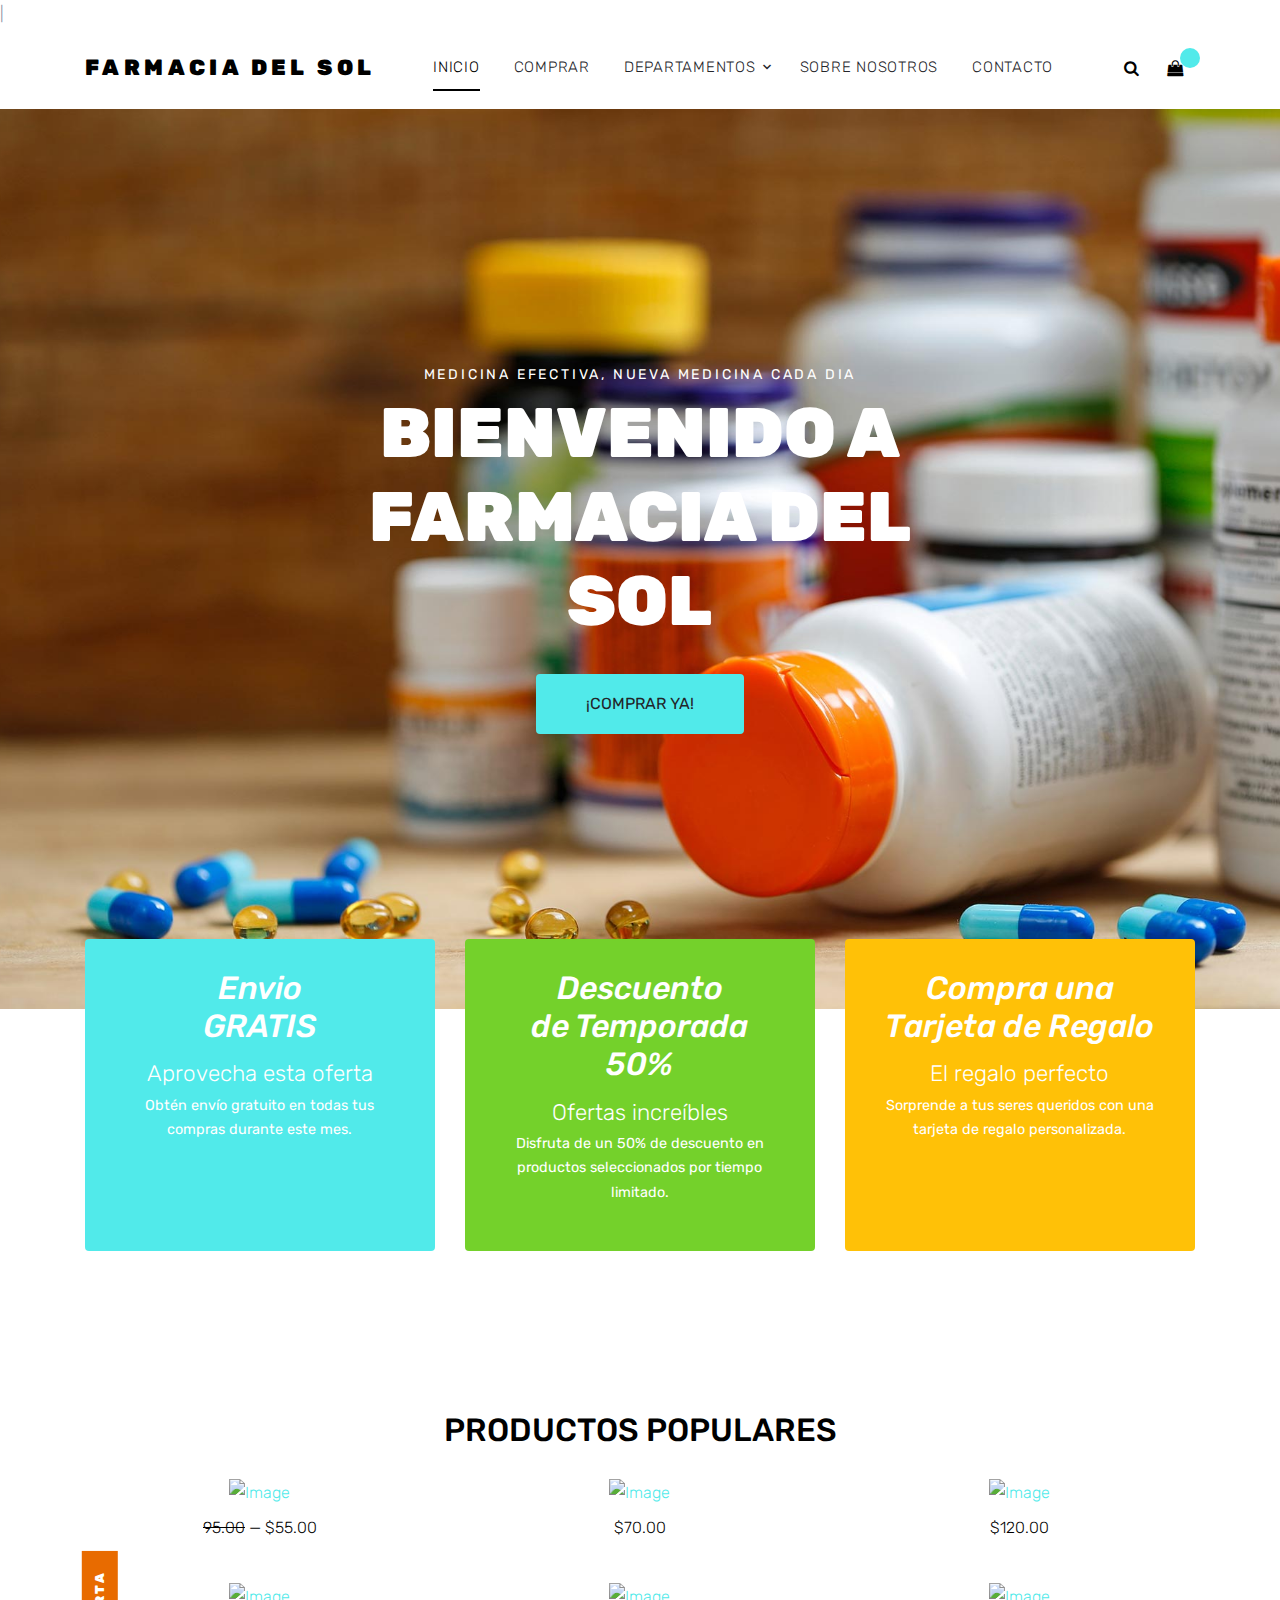
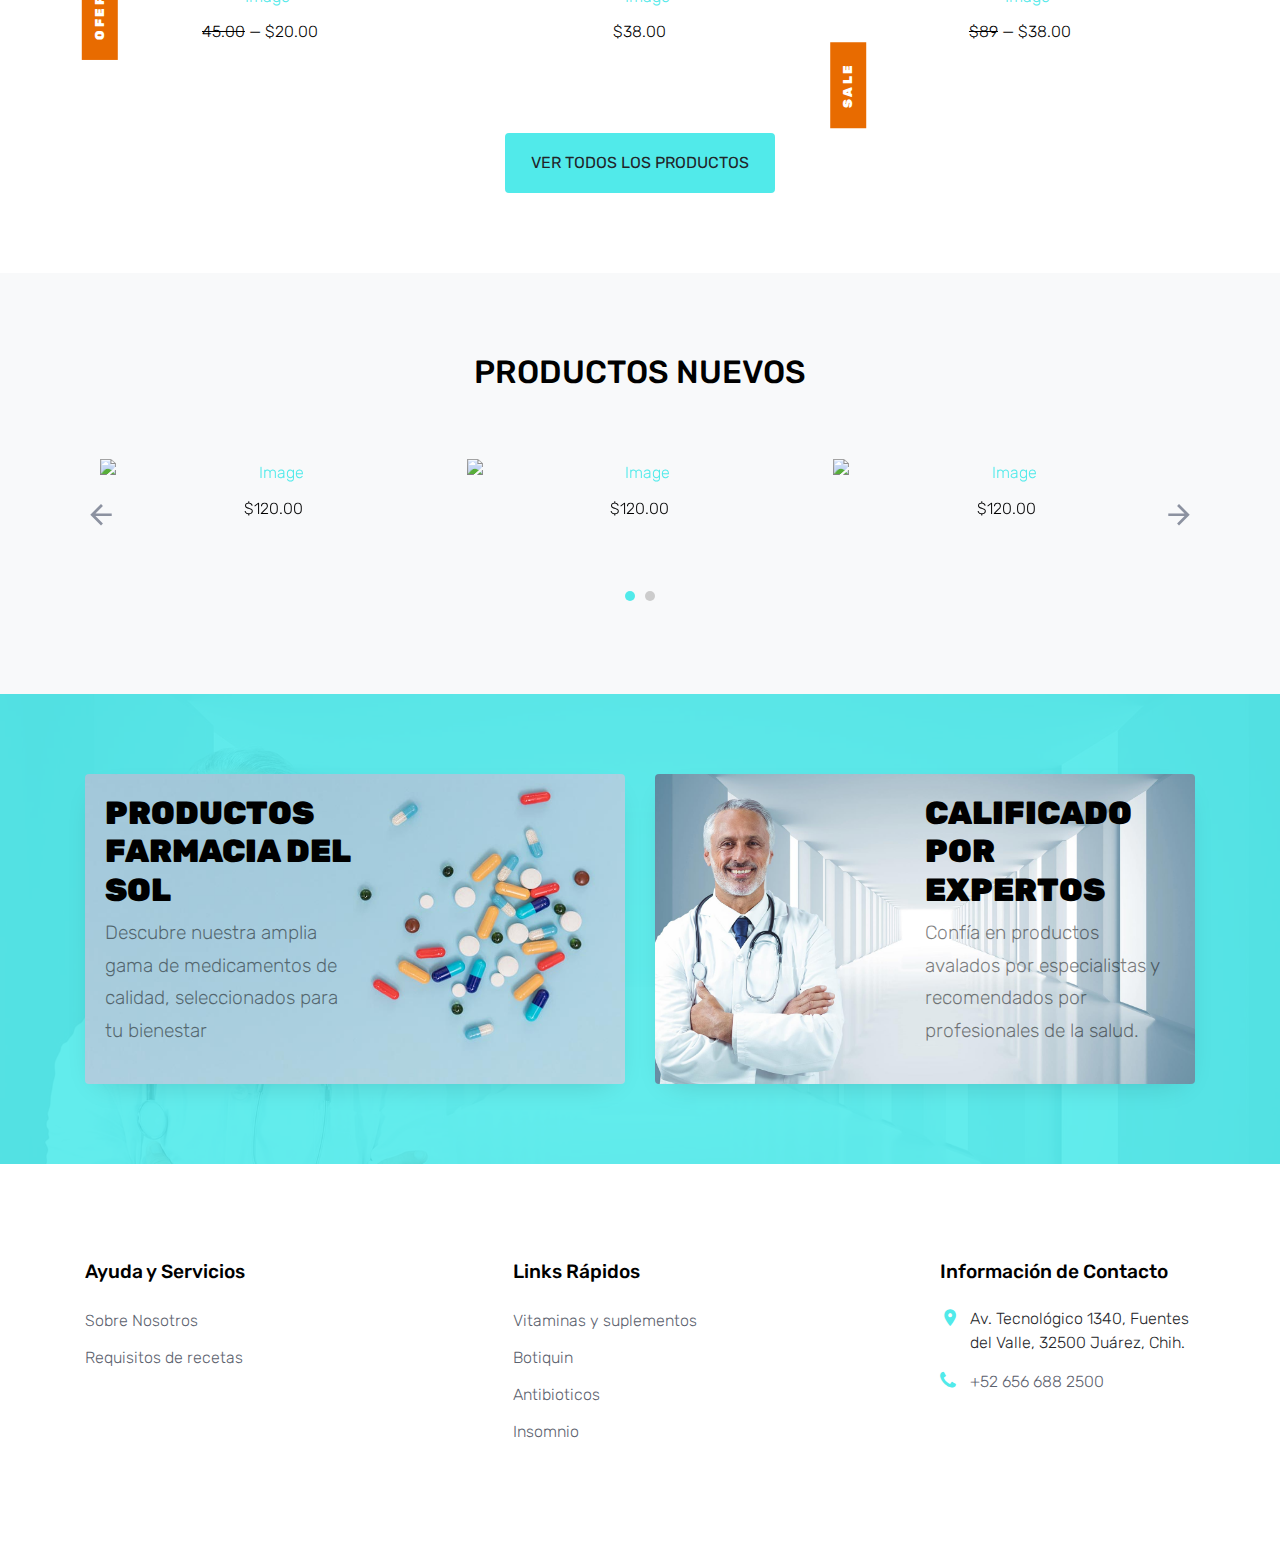
==== commit 8913c4c6: "newly adjusted" ====
--- a/index.html
+++ b/index.html
@@ -129,6 +129,7 @@
               </ul>
             </nav>
           </div>
+          
           <div class="icons">
             <a href="#" class="icons-btn d-inline-block js-search-open"><span class="icon-search"></span></a>
             <a href="cart.html" class="icons-btn d-inline-block bag">
@@ -147,7 +148,7 @@
         <div class="row">
           <div class="col-lg-7 mx-auto order-lg-2 align-self-center">
             <div class="site-block-cover-content text-center">
-              <h2 class="sub-title">Effective Medicine, New Medicine Everyday</h2>
+              <h2 class="sub-title">Medicina Efectiva, nueva medicina cada dia</h2>
               <h1>Bienvenido a Farmacia del Sol</h1>
               <p>
                 <a href="#" class="btn btn-primary px-5 py-3">¡comprar ya!</a>
@@ -329,7 +330,7 @@
             <div class="block-7">
               <h3 class="footer-heading mb-4">Ayuda y Servicios</h3>              
               <ul class="list-unstyled">
-                <li><a href="#">Sobre Nosotros</a></li>
+                <li><a href="about.html">Sobre Nosotros</a></li>
                 <li><a href="#">Requisitos de recetas</a></li>
               </ul>
             </div>
@@ -338,10 +339,10 @@
           <div class="col-lg-3 mx-auto mb-5 mb-lg-0">
             <h3 class="footer-heading mb-4">Links Rápidos</h3>
             <ul class="list-unstyled">
-              <li><a href="#">Supplements</a></li>
-              <li><a href="#">Vitamins</a></li>
-              <li><a href="#">Diet &amp; Nutrition</a></li>
-              <li><a href="#">Tea &amp; Coffee</a></li>
+              <li><a href="#">Vitaminas y suplementos</a></li>
+              <li><a href="#">Botiquin</a></li>
+              <li><a href="#">Antibioticos</a></li>
+              <li><a href="#">Insomnio</a></li>
             </ul>
           </div>
 
